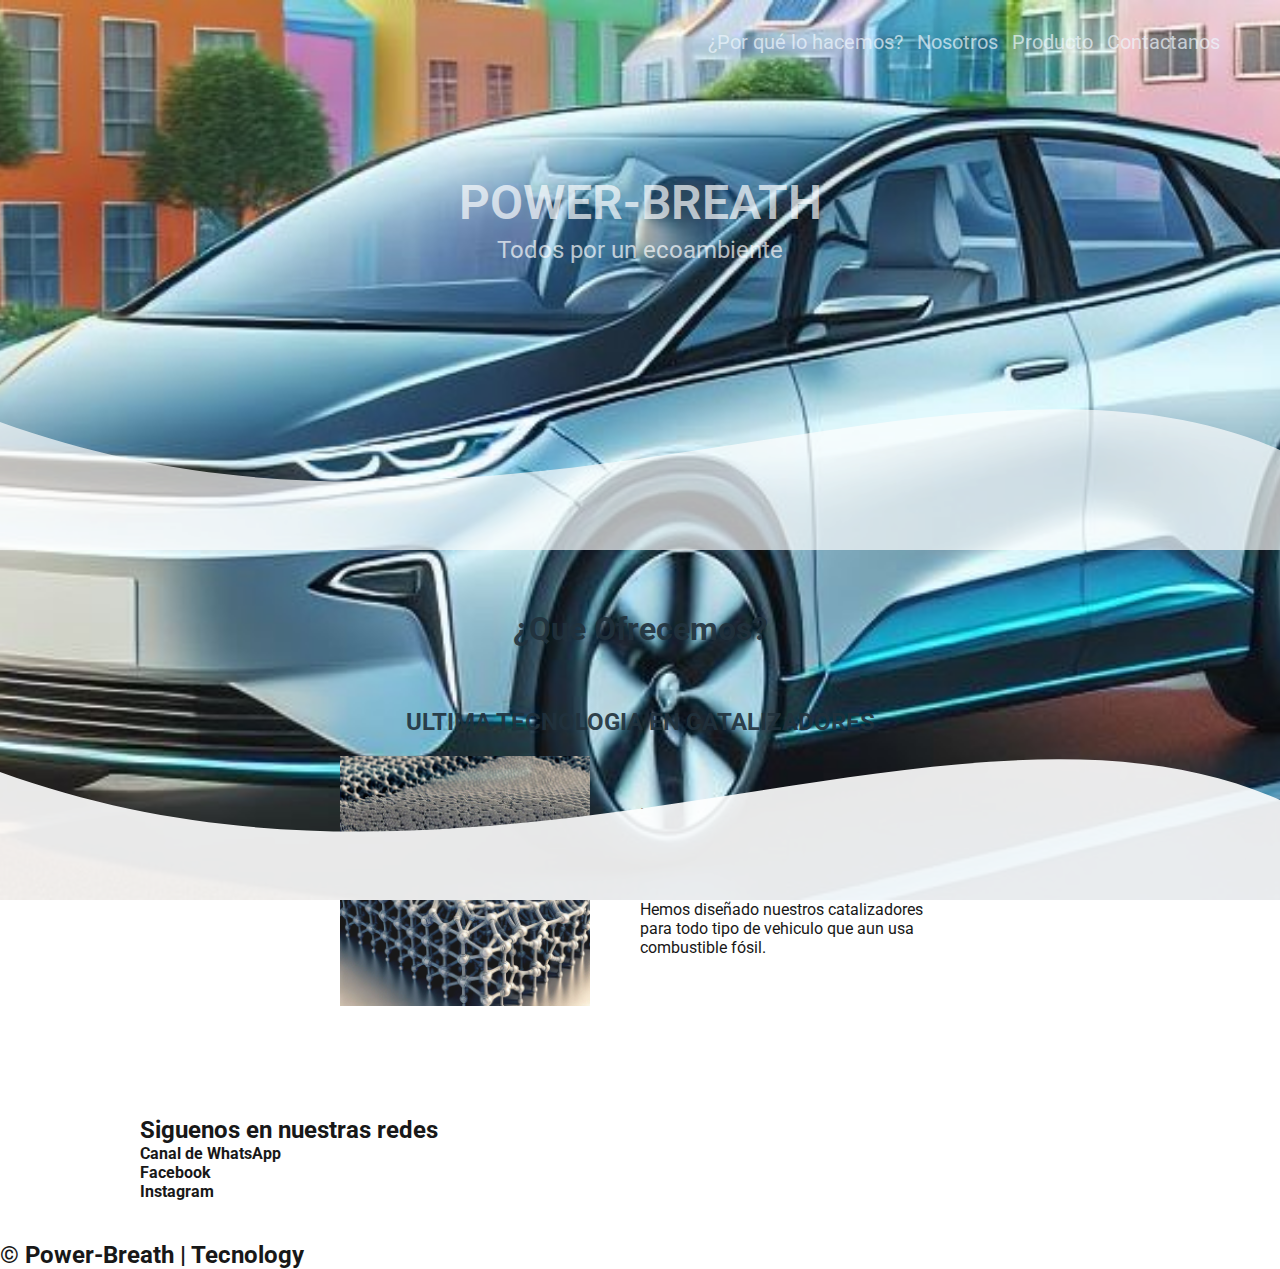
==== Repositorio/HTML/index.html @ b1cfedb1 "Cambios en el archivo index.html y styles_index.css" ====
<!DOCTYPE html>
<html lang="es">

<head>
    <meta charset="UTF-8">
    <meta name="viewport" content="width=device-width, initial-scale=1.0">
    <!--Se agregan dos link, el primero es los estilos en CSS y el segundo es para usar botonos desde boostrap-->
    <link rel="stylesheet" href="/Repositorio/CSS/styles_index.css">
    <title>Principal</title>
</head>

<body>
    <header>
        <!--Estos son los enlaces para navegar entre las paginas-->
        <nav>
            <a href="/Repositorio/HTML/information.html">¿Por qué lo hacemos?</a>
            <a href="/Repositorio/HTML/us.html">Nosotros</a>
            <a href="/Repositorio/HTML/produc.html">Producto</a>
            <a href="/Repositorio/HTML/contac.html">Contactanos</a>
        </nav>
        <!--Encabezado de la pagina-->
        <section class="txt-head">
            <h1>POWER-BREATH</h1>
            <H2>Todos por un ecoambiente</H2>
            <div class="wave" style="height: 150px; overflow: hidden;"><svg viewBox="0 0 500 150" preserveAspectRatio="none"
                    style="height: 100%; width: 100%;">
                    <path d="M-13.82,8.41 C183.13,214.64 370.48,-96.19 500.00,49.98 L500.00,150.00 L0.00,150.00 Z"
                        style="stroke: none; fill: #ffffff;"></path>
                </svg></div>
        </section>
    </header>
    <main>
        <section class="contenedor-producto">
            
            <div class="contenedor-producto1">
                <h2 class="titulo">¿Que Ofrecemos?</h2>
                <h3 class="subtitulo">ULTIMA TECNOLOGIA EN CATALIZADORES</h3>
                <div class="contenedor-info">
                    <p class="infoproducto">
                        Nuestros catalizadores purifican los gases de los vehiculos a un 100% a diferencia de los
                        catalizadores convencionales reduciendo la contaminacion ambiental en gran manera. <br> Hemos
                        diseñado nuestros catalizadores para todo tipo de vehiculo que aun usa combustible fósil.
                    </p>
                    <img src="/Repositorio/Imagenes/Designer2.jpeg" alt="Diseño_Catalizador" class="ilustracion1">
                </div>
            </div>
            
        </section>
    </main>
    <footer>
        <div class="contenedor-footer">
            <h2 class="social">Siguenos en nuestras redes</h2>
            <div class="contenedor-whatsapp">
                <h4 class="Cwhatsapp">Canal de WhatsApp</h4>
                <!--icono desde boostrap-->
                <a href="https://wa.me/50212345678" class="iwhatsapp" <img src="" alt=""></a>
                <h4 class="Facenook">Facebook</h4>
                <!--icono desde boostrap-->
                <a href="#" class="iFacebook" <img src="" alt=""></a>
                <h4 class="Instagram">Instagram</h4>
                <!--icono desde boostrap-->
                <a href="#" class="iinstagram" <img src="" alt=""></a>
            </div>
        </div>
        <h2 class="titulofinal">&copy; Power-Breath | Tecnology </h2>
        <div class="wave" style="height: 150px; overflow: hidden;"><svg viewBox="0 0 500 150" preserveAspectRatio="none"
            style="height: 100%; width: 100%;">
            <path d="M-13.82,8.41 C183.13,214.64 370.48,-96.19 500.00,49.98 L500.00,150.00 L0.00,150.00 Z"
                style="stroke: none; fill: #ffffff;"></path>
        </svg></div>
    </footer>
</body>

</html>
---- Repositorio/CSS/styles_index.css ----
@import url('https://fonts.googleapis.com/css2?family=Oswald:wght@200..700&family=Roboto+Condensed:ital,wght@0,100..900;1,100..900&family=Roboto:ital,wght@0,100..900;1,100..900&display=swap');
*{
    margin: 0;
    padding: 0;
    box-sizing: border-box;
    font-family: 'Roboto', sans-serif;
}
body{
    background: #0575E6;  
    /* fallback for old browsers */
    background: -webkit-linear-gradient(to top, hsla(227, 97%, 24%, 0.705), hsla(210, 96%, 46%, 0.384)); /*url(../Imagenes/Designer1.jpeg);*/   
    /* Chrome 10-25, Safari 5.1-6 */
    background: linear-gradient(to top, hsla(227, 97%, 24%, 0.705), hsla(210, 96%, 46%, 0.384)); /*url(../Imagenes/Designer1.jpeg);*/
    /* W3C, IE 10+/ Edge, Firefox 16+, Chrome 26+, Opera 12+, Safari 7+ */
    background-image: url(../Imagenes/Designer1.jpeg);
    background-size: cover;
    background-position: center;
    background-attachment: fixed;
    opacity: 0.9;
    font-family: 'Roboto', sans-serif;
}
/*Header*/
header{
    width: 100%;
    height: 550px;
    /*background: #0575E6;  
    /* fallback for old browsers */
    /*background: -webkit-linear-gradient(to top, hsla(227, 97%, 24%, 0.705), hsla(210, 96%, 46%, 0.384)); /*url(../Imagenes/Designer1.jpeg);*/   
    /* Chrome 10-25, Safari 5.1-6 */
    /*background: linear-gradient(to top, hsla(227, 97%, 24%, 0.705), hsla(210, 96%, 46%, 0.384)); /*url(../Imagenes/Designer1.jpeg);*/
    /* W3C, IE 10+/ Edge, Firefox 16+, Chrome 26+, Opera 12+, Safari 7+ */
    position: relative;
    background-repeat: no-repeat;
    background-attachment: fixed;
    background-size: cover;
    opacity: 0.75;
}
.wave{
    position: absolute;
    bottom: 0;
    width: 100%;
}
.txt-head{
    display: flex;
    flex-direction: column;
    height: 330px;
    width: 100%;
    align-items: center;
    justify-content: center;
}
.txt-head h1{
    color: #fff;
    font-size: 3rem;
    font-weight: 600;
    text-align: center;
    margin-bottom: 5px;
}
.txt-head h2{
    color: #fff;
    font-size: 1.5rem;
    font-weight: 400;
    text-align: center;
}
nav{
    text-align: right;
    padding: 30px 50px 0 0;
}
nav > a{
    color: aliceblue;
    font-weight: 400;
    text-decoration: none;
    font-size: 20px;
    margin-right: 10px;
}
nav > a:hover{
    color: #ffd900d8;
}

body{
    font-family: 'Oswald', sans-serif;
}
.contenedor-producto1, .contenedor-footer{
    padding: 40px 0;
    width: 90%;
    max-width: 1000px;
    margin: auto;
    overflow: hidden;
}
.titulo{
    padding: 0 0 60px 0;
    color: #21313C;
    font-size: 2rem;
    font-weight: 700;
    text-align: center;
}
.subtitulo{
    padding: 0 0 20px 0;
    color: #21313C;
    font-size: 1.5rem;
    font-weight: 700;
    text-align: center;
}
.contenedor-producto{
    padding: 20px;
    display: flex;
    justify-content: space-evenly;
}
.ilustracion1{
    width: 100%;
    max-width: 250px;
    height: auto;
}
.contenedor-info{
    padding: 0 0 0 200px;
    width: 800px;
    display: flex;
    flex-direction: column;
    justify-content: center;
    flex-direction: row-reverse;
    align-items: center;
    margin-bottom: 10px;
    justify-content: space-between
}
.infoproducto{
    display: flex;
    width: 100%;
    max-width: 300px;
    height: auto;
}
/* Media queries para pantallas más pequeñas */
@media (max-width: 480px) {
    header {
        height: 300px;
        background-size: cover;
        background-position: center;
    }
    nav {
        text-align: center;
        padding: 20px 0;
    }

    nav > a {
        display: block;
        margin: 10px 0;
        font-size: 18px;
    }

    .txt-head {
        height: auto;
        padding: 20px;
    }

    .txt-head h1 {
        font-size: 2.5rem;
    }

    .txt-head h2 {
        font-size: 1.25rem;
    }
}
@media (max-width: 480px) {
    .contenedor-producto1 {
        width: 100%;
    }

    .contenedor-info {
        padding: 0;
        width: 100%;
        flex-direction: column;
    }

    .ilustracion1 {
        max-width: 100%;
        margin-bottom: 20px;
    }

    .infoproducto {
        max-width: 100%;
    }
}
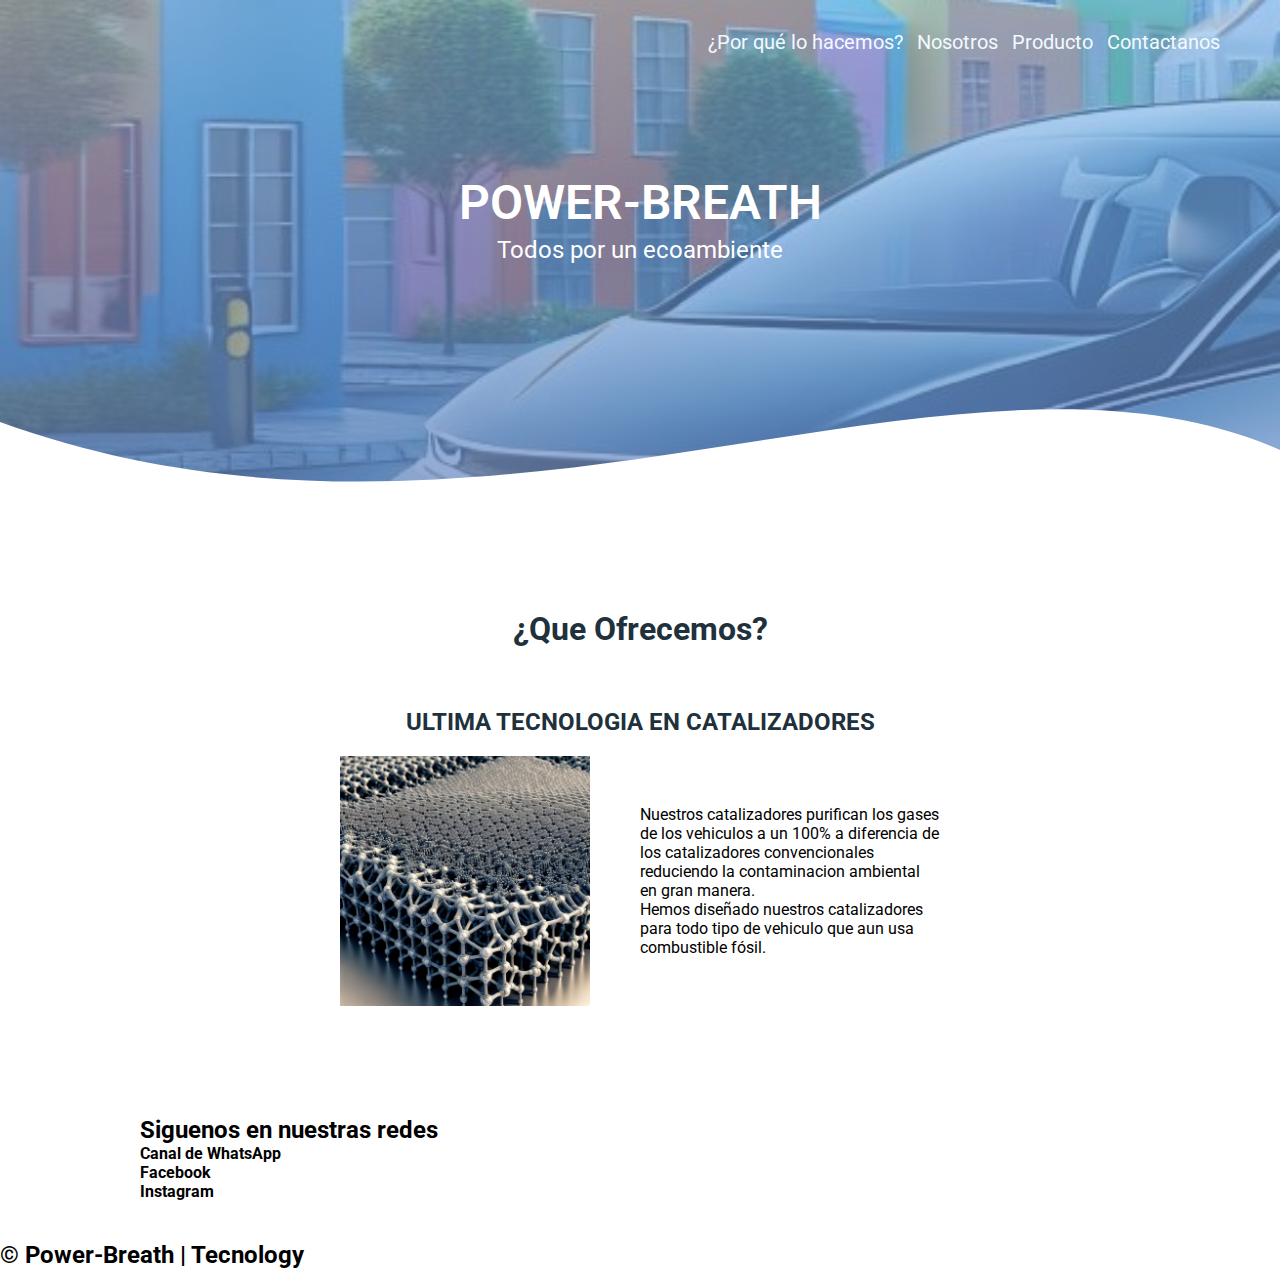
==== commit 75bb568a: "Elimina el fondo del cuerpo y ajusta el fondo del encabezado en styles_index.css; elimina la sección" ====
--- a/Repositorio/HTML/index.html
+++ b/Repositorio/HTML/index.html
@@ -63,11 +63,6 @@
             </div>
         </div>
         <h2 class="titulofinal">&copy; Power-Breath | Tecnology </h2>
-        <div class="wave" style="height: 150px; overflow: hidden;"><svg viewBox="0 0 500 150" preserveAspectRatio="none"
-            style="height: 100%; width: 100%;">
-            <path d="M-13.82,8.41 C183.13,214.64 370.48,-96.19 500.00,49.98 L500.00,150.00 L0.00,150.00 Z"
-                style="stroke: none; fill: #ffffff;"></path>
-        </svg></div>
     </footer>
 </body>
 
--- a/Repositorio/CSS/styles_index.css
+++ b/Repositorio/CSS/styles_index.css
@@ -5,29 +5,15 @@
     box-sizing: border-box;
     font-family: 'Roboto', sans-serif;
 }
-body{
-    background: #0575E6;  
-    /* fallback for old browsers */
-    background: -webkit-linear-gradient(to top, hsla(227, 97%, 24%, 0.705), hsla(210, 96%, 46%, 0.384)); /*url(../Imagenes/Designer1.jpeg);*/   
-    /* Chrome 10-25, Safari 5.1-6 */
-    background: linear-gradient(to top, hsla(227, 97%, 24%, 0.705), hsla(210, 96%, 46%, 0.384)); /*url(../Imagenes/Designer1.jpeg);*/
-    /* W3C, IE 10+/ Edge, Firefox 16+, Chrome 26+, Opera 12+, Safari 7+ */
-    background-image: url(../Imagenes/Designer1.jpeg);
-    background-size: cover;
-    background-position: center;
-    background-attachment: fixed;
-    opacity: 0.9;
-    font-family: 'Roboto', sans-serif;
-}
 /*Header*/
 header{
     width: 100%;
     height: 550px;
-    /*background: #0575E6;  
+    background: #0575E6;  
     /* fallback for old browsers */
-    /*background: -webkit-linear-gradient(to top, hsla(227, 97%, 24%, 0.705), hsla(210, 96%, 46%, 0.384)); /*url(../Imagenes/Designer1.jpeg);*/   
+    background: -webkit-linear-gradient(to top, hsla(227, 97%, 24%, 0.705), hsla(210, 96%, 46%, 0.384)), url(../Imagenes/Designer1.jpeg);   
     /* Chrome 10-25, Safari 5.1-6 */
-    /*background: linear-gradient(to top, hsla(227, 97%, 24%, 0.705), hsla(210, 96%, 46%, 0.384)); /*url(../Imagenes/Designer1.jpeg);*/
+    background: linear-gradient(to top, hsla(227, 97%, 24%, 0.705), hsla(210, 96%, 46%, 0.384)), url(../Imagenes/Designer1.jpeg); 
     /* W3C, IE 10+/ Edge, Firefox 16+, Chrome 26+, Opera 12+, Safari 7+ */
     position: relative;
     background-repeat: no-repeat;
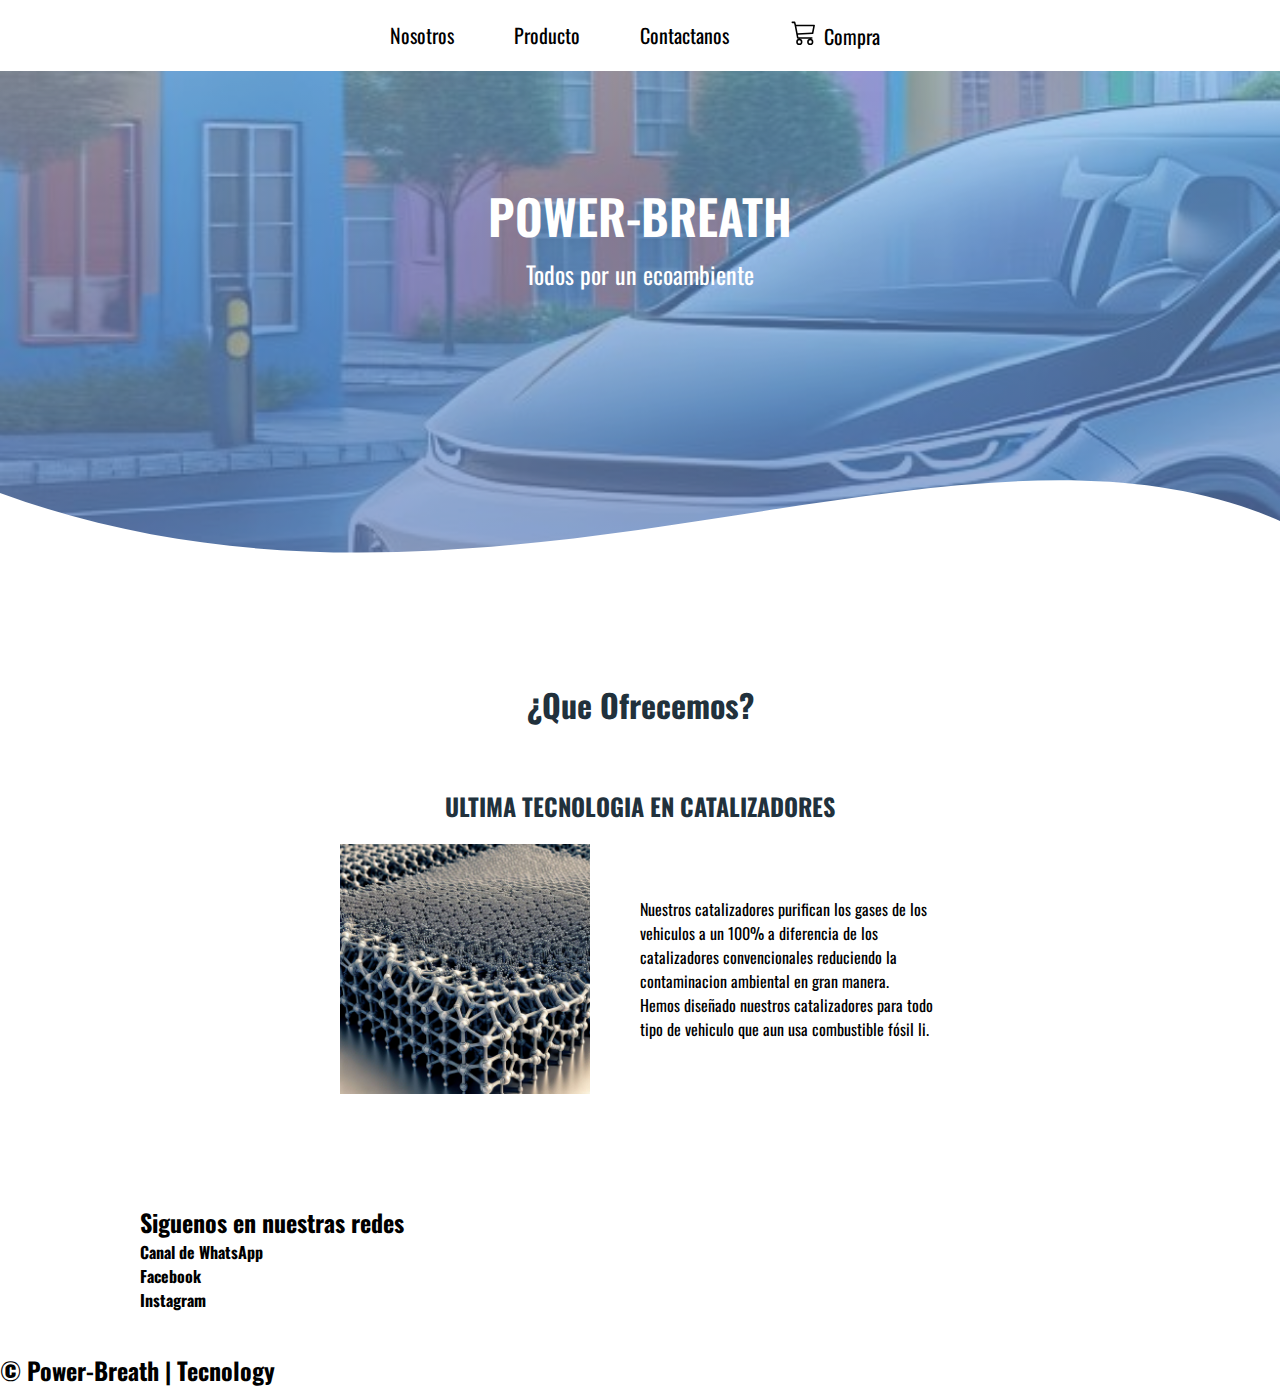
==== commit fc1c519c: "Co-authored-by: Albeirolerma <Albeirolerma@users.noreply.github.com>" ====
--- a/Repositorio/HTML/index.html
+++ b/Repositorio/HTML/index.html
@@ -10,14 +10,27 @@
 </head>
 
 <body>
+    <!--Estos son los enlaces para navegar entre las paginas-->
+    <nav>
+        <a href="/Repositorio/HTML/us.html">
+            <button type="button" class="btn-success">Nosotros</button>
+        </a>
+        <a href="/Repositorio/HTML/produc.html">
+            <button type="button" class="btn-success">Producto</button>
+        </a>
+        <a href="/Repositorio/HTML/contac.html">
+            <button type="button" class="btn-success">Contactanos</button>
+        </a>
+        <a href="/Repositorio/HTML/information.html">
+             <button type="button" class="btn-success">
+                <svg xmlns="http://www.w3.org/2000/svg" width="30" height="25" fill="currentColor" class="bi bi-cart3" viewBox="0 0 16 16">
+                    <path d="M0 1.5A.5.5 0 0 1 .5 1H2a.5.5 0 0 1 .485.379L2.89 3H14.5a.5.5 0 0 1 .49.598l-1 5a.5.5 0 0 1-.465.401l-9.397.472L4.415 11H13a.5.5 0 0 1 0 1H4a.5.5 0 0 1-.491-.408L2.01 3.607 1.61 2H.5a.5.5 0 0 1-.5-.5M3.102 4l.84 4.479 9.144-.459L13.89 4zM5 12a2 2 0 1 0 0 4 2 2 0 0 0 0-4m7 0a2 2 0 1 0 0 4 2 2 0 0 0 0-4m-7 1a1 1 0 1 1 0 2 1 1 0 0 1 0-2m7 0a1 1 0 1 1 0 2 1 1 0 0 1 0-2"></path>
+                </svg>
+            Compra
+                </button>
+        </a>
+    </nav>
     <header>
-        <!--Estos son los enlaces para navegar entre las paginas-->
-        <nav>
-            <a href="/Repositorio/HTML/information.html">¿Por qué lo hacemos?</a>
-            <a href="/Repositorio/HTML/us.html">Nosotros</a>
-            <a href="/Repositorio/HTML/produc.html">Producto</a>
-            <a href="/Repositorio/HTML/contac.html">Contactanos</a>
-        </nav>
         <!--Encabezado de la pagina-->
         <section class="txt-head">
             <h1>POWER-BREATH</h1>
@@ -31,7 +44,6 @@
     </header>
     <main>
         <section class="contenedor-producto">
-            
             <div class="contenedor-producto1">
                 <h2 class="titulo">¿Que Ofrecemos?</h2>
                 <h3 class="subtitulo">ULTIMA TECNOLOGIA EN CATALIZADORES</h3>
@@ -39,7 +51,7 @@
                     <p class="infoproducto">
                         Nuestros catalizadores purifican los gases de los vehiculos a un 100% a diferencia de los
                         catalizadores convencionales reduciendo la contaminacion ambiental en gran manera. <br> Hemos
-                        diseñado nuestros catalizadores para todo tipo de vehiculo que aun usa combustible fósil.
+                        diseñado nuestros catalizadores para todo tipo de vehiculo que aun usa combustible fósil li.
                     </p>
                     <img src="/Repositorio/Imagenes/Designer2.jpeg" alt="Diseño_Catalizador" class="ilustracion1">
                 </div>
--- a/Repositorio/CSS/styles_index.css
+++ b/Repositorio/CSS/styles_index.css
@@ -3,13 +3,40 @@
     margin: 0;
     padding: 0;
     box-sizing: border-box;
-    font-family: 'Roboto', sans-serif;
+    font-family: 'Oswald', sans-serif;
+}
+/*Nav*/
+nav{
+    background-color: #ffffff;
+    display: flex;
+    justify-content: center;
+    text-align: right;
+    padding: 15px 20px;
+}
+nav > a{
+    color: aliceblue;
+    font-weight: 400;
+    text-decoration: none;
+    font-size: 20px;
+    margin-right: 10px;
+}
+.btn-success{
+    background-color: transparent;
+    border: none;
+    padding: 5px 25px;
+    font-size: 20px;
+    border-radius: 20px;
+    cursor: pointer;
+}
+.btn-success:hover{
+    background-color: #0575e6;
+    color: #ffffff;
 }
 /*Header*/
 header{
     width: 100%;
     height: 550px;
-    background: #0575E6;  
+    background: #0575e6;  
     /* fallback for old browsers */
     background: -webkit-linear-gradient(to top, hsla(227, 97%, 24%, 0.705), hsla(210, 96%, 46%, 0.384)), url(../Imagenes/Designer1.jpeg);   
     /* Chrome 10-25, Safari 5.1-6 */
@@ -47,24 +74,8 @@
     font-weight: 400;
     text-align: center;
 }
-nav{
-    text-align: right;
-    padding: 30px 50px 0 0;
-}
-nav > a{
-    color: aliceblue;
-    font-weight: 400;
-    text-decoration: none;
-    font-size: 20px;
-    margin-right: 10px;
-}
-nav > a:hover{
-    color: #ffd900d8;
-}
-
-body{
-    font-family: 'Oswald', sans-serif;
-}
+/*Main*/
+
 .contenedor-producto1, .contenedor-footer{
     padding: 40px 0;
     width: 90%;
@@ -114,37 +125,69 @@
     height: auto;
 }
 /* Media queries para pantallas más pequeñas */
+@media (max-width: 768px) {
+    header {
+        height: 400px;
+        background-size: cover;
+        background-position: center;
+    }
+
+    nav {
+        text-align: center;
+        padding: 20px 0;
+    }
+
+    nav > a {
+        display: block;
+        margin: 10px 0;
+        font-size: 18px;
+    }
+
+    .txt-head {
+        height: auto;
+        padding: 20px;
+    }
+
+    .txt-head h1 {
+        font-size: 2.5rem;
+    }
+
+    .txt-head h2 {
+        font-size: 1.25rem;
+    }
+}
+
 @media (max-width: 480px) {
     header {
         height: 300px;
         background-size: cover;
         background-position: center;
     }
+
     nav {
         text-align: center;
-        padding: 20px 0;
+        padding: 10px 0;
     }
 
     nav > a {
         display: block;
-        margin: 10px 0;
-        font-size: 18px;
+        margin: 5px 0;
+        font-size: 16px;
     }
 
     .txt-head {
         height: auto;
-        padding: 20px;
+        padding: 10px;
     }
 
     .txt-head h1 {
-        font-size: 2.5rem;
+        font-size: 2rem;
     }
 
     .txt-head h2 {
-        font-size: 1.25rem;
-    }
-}
-@media (max-width: 480px) {
+        font-size: 1rem;
+    }
+
     .contenedor-producto1 {
         width: 100%;
     }
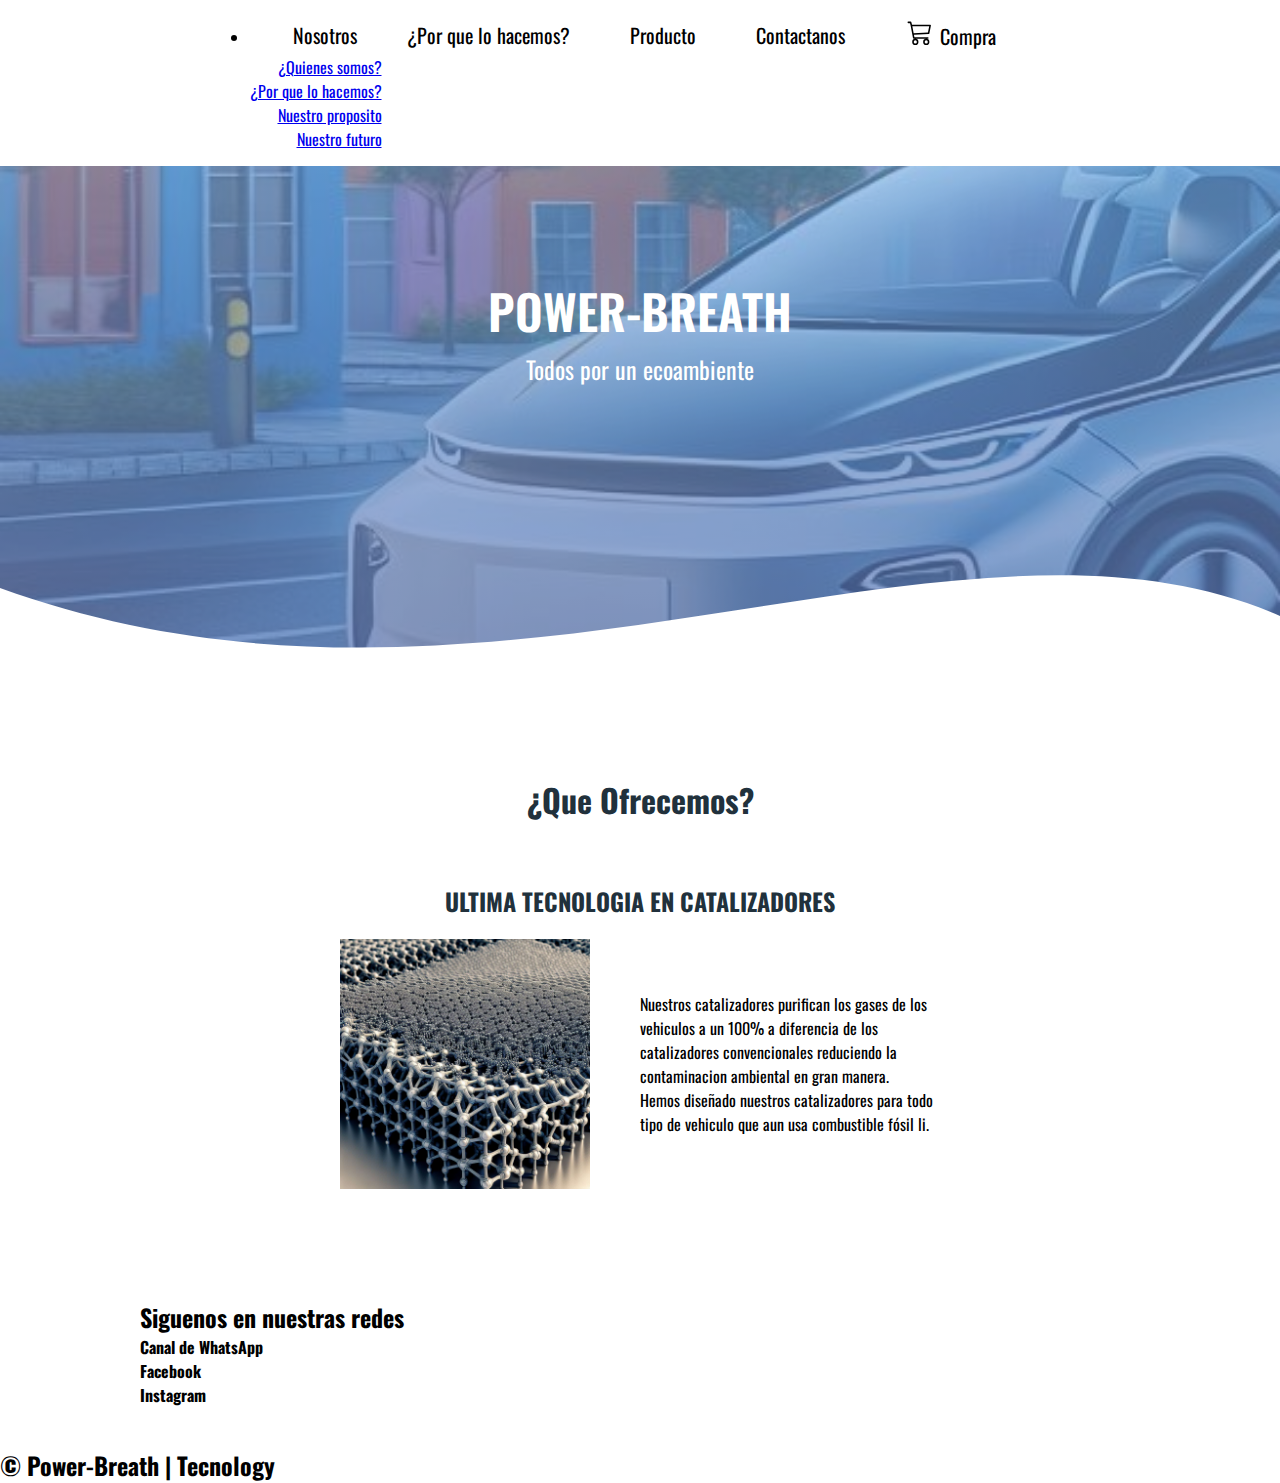
==== commit a61d6b8a: "Co-authored-by: Albeirolerma <Albeirolerma@users.noreply.github.com>" ====
--- a/Repositorio/HTML/index.html
+++ b/Repositorio/HTML/index.html
@@ -4,16 +4,34 @@
 <head>
     <meta charset="UTF-8">
     <meta name="viewport" content="width=device-width, initial-scale=1.0">
-    <!--Se agregan dos link, el primero es los estilos en CSS y el segundo es para usar botonos desde boostrap-->
+    <!--Se agregan dos link, el primero es los estilos en CSS y el segundo es para usar botones desde boostrap-->
     <link rel="stylesheet" href="/Repositorio/CSS/styles_index.css">
     <title>Principal</title>
 </head>
 
 <body>
-    <!--Estos son los enlaces para navegar entre las paginas-->
+    <!--Esta es la barra de navegacion entre paginas-->
     <nav>
-        <a href="/Repositorio/HTML/us.html">
+        <!--Se crea una lista para hacer desplegable dentro del boton Nosotros-->
+        <li class="lista">
             <button type="button" class="btn-success">Nosotros</button>
+            <!--Cada ul al dar clic lo lleva a navegar dentro de la misma pagina index, configurada en el <a>-->
+            <ul>
+                <a href="#">¿Quienes somos?</a>
+            </ul>
+            <ul>
+                <a href="#">¿Por que lo hacemos?</a>
+            </ul>
+            <ul>
+                <a href="#">Nuestro proposito</a>
+            </ul>
+            <ul>
+                <a href="#">Nuestro futuro</a>
+            </ul>
+        </li>
+        <!--Cada boton permite navegar entre paginas-->    
+        <a href="/Repositorio/HTML/information.html">
+            <button type="button" class="btn-success">¿Por que lo hacemos?</button>
         </a>
         <a href="/Repositorio/HTML/produc.html">
             <button type="button" class="btn-success">Producto</button>
@@ -21,8 +39,9 @@
         <a href="/Repositorio/HTML/contac.html">
             <button type="button" class="btn-success">Contactanos</button>
         </a>
-        <a href="/Repositorio/HTML/information.html">
+        <a href="/Repositorio/HTML/shopping.html">
              <button type="button" class="btn-success">
+                <!--enlace boostrap para cargar la imagen del carrito de compras-->
                 <svg xmlns="http://www.w3.org/2000/svg" width="30" height="25" fill="currentColor" class="bi bi-cart3" viewBox="0 0 16 16">
                     <path d="M0 1.5A.5.5 0 0 1 .5 1H2a.5.5 0 0 1 .485.379L2.89 3H14.5a.5.5 0 0 1 .49.598l-1 5a.5.5 0 0 1-.465.401l-9.397.472L4.415 11H13a.5.5 0 0 1 0 1H4a.5.5 0 0 1-.491-.408L2.01 3.607 1.61 2H.5a.5.5 0 0 1-.5-.5M3.102 4l.84 4.479 9.144-.459L13.89 4zM5 12a2 2 0 1 0 0 4 2 2 0 0 0 0-4m7 0a2 2 0 1 0 0 4 2 2 0 0 0 0-4m-7 1a1 1 0 1 1 0 2 1 1 0 0 1 0-2m7 0a1 1 0 1 1 0 2 1 1 0 0 1 0-2"></path>
                 </svg>
@@ -33,8 +52,11 @@
     <header>
         <!--Encabezado de la pagina-->
         <section class="txt-head">
+            <!--Nombre de la empresa-->
             <h1>POWER-BREATH</h1>
+            <!--Eslogan-->
             <H2>Todos por un ecoambiente</H2>
+            <!--Diseño de ola entre la imagen y el cuerpo de la pagina-->
             <div class="wave" style="height: 150px; overflow: hidden;"><svg viewBox="0 0 500 150" preserveAspectRatio="none"
                     style="height: 100%; width: 100%;">
                     <path d="M-13.82,8.41 C183.13,214.64 370.48,-96.19 500.00,49.98 L500.00,150.00 L0.00,150.00 Z"
@@ -42,7 +64,7 @@
                 </svg></div>
         </section>
     </header>
-    <main>
+    <main> 
         <section class="contenedor-producto">
             <div class="contenedor-producto1">
                 <h2 class="titulo">¿Que Ofrecemos?</h2>
@@ -56,7 +78,6 @@
                     <img src="/Repositorio/Imagenes/Designer2.jpeg" alt="Diseño_Catalizador" class="ilustracion1">
                 </div>
             </div>
-            
         </section>
     </main>
     <footer>
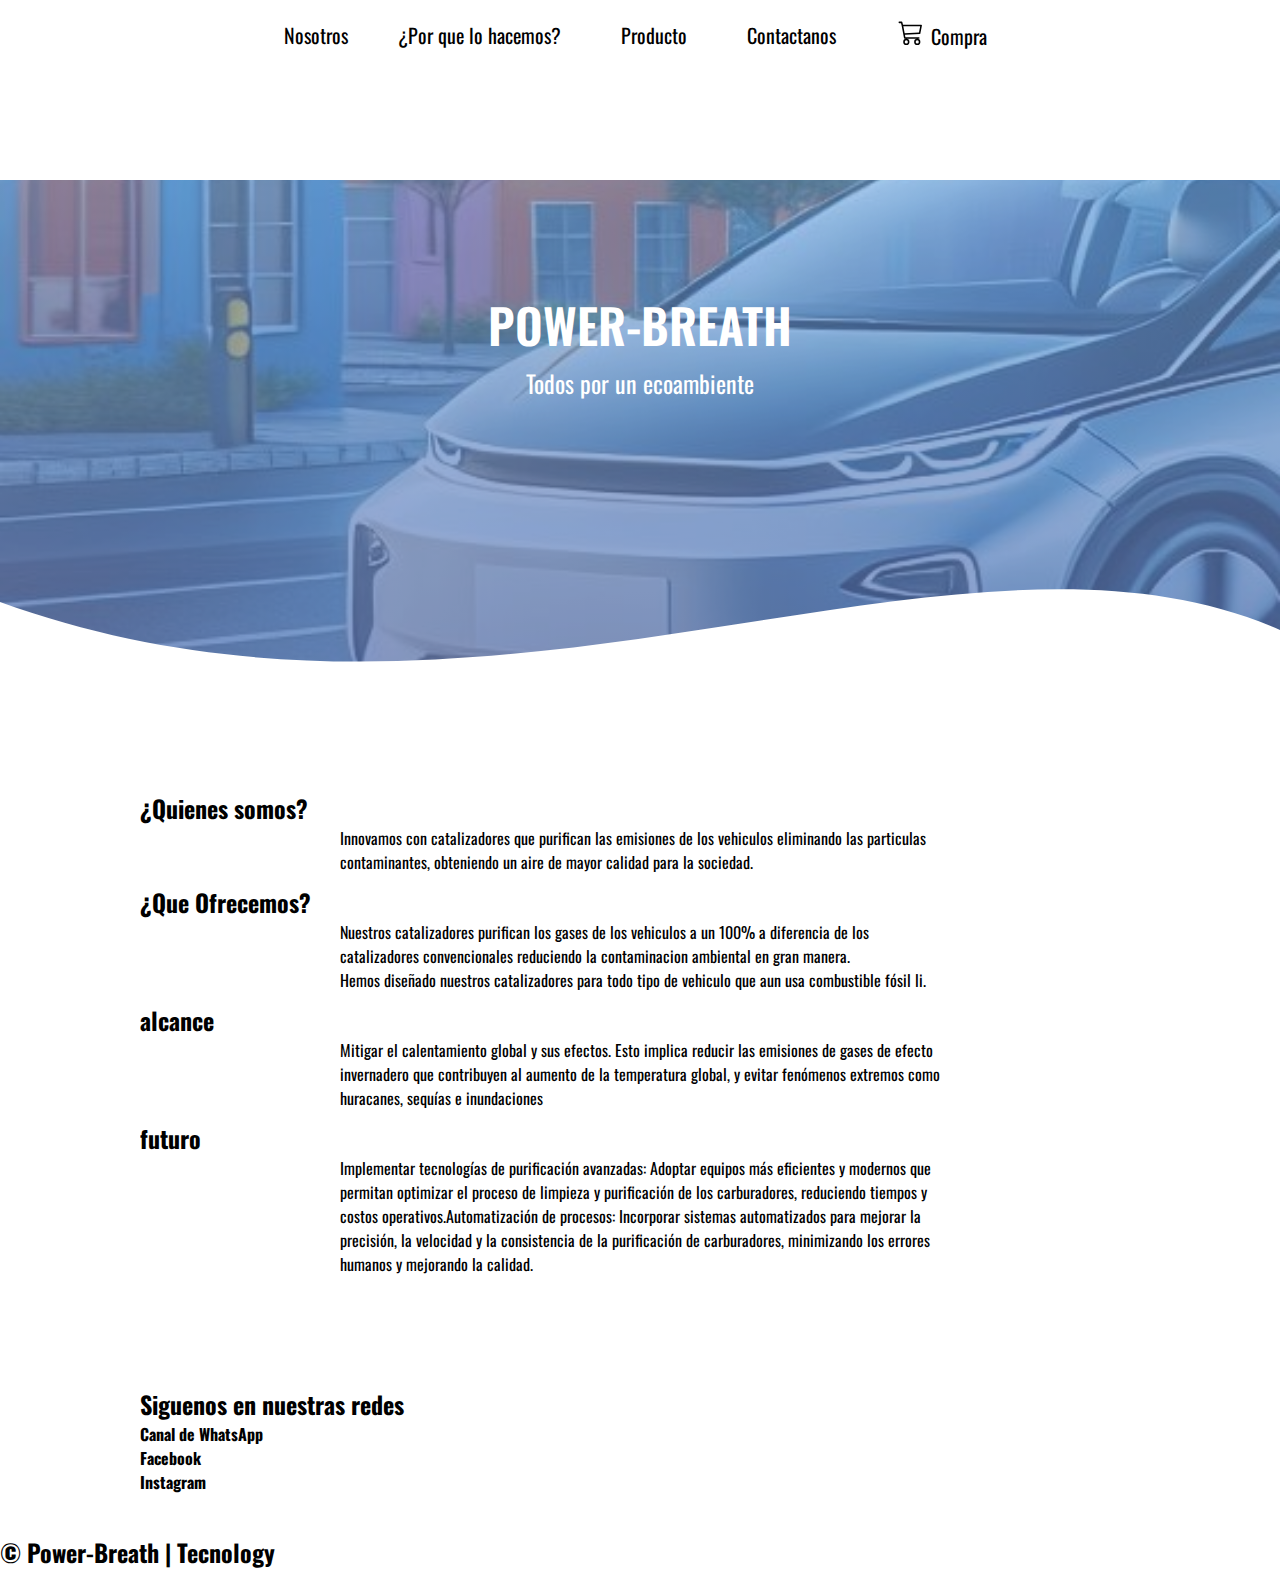
==== commit 0ed22e86: "Co-authored-by: Albeirolerma <Albeirolerma@users.noreply.github.com> Co-authored-by: andresmox <andr" ====
--- a/Repositorio/HTML/index.html
+++ b/Repositorio/HTML/index.html
@@ -17,19 +17,19 @@
             <button type="button" class="btn-success">Nosotros</button>
             <!--Cada ul al dar clic lo lleva a navegar dentro de la misma pagina index, configurada en el <a>-->
             <ul>
-                <a href="#">¿Quienes somos?</a>
+                <a href="#titulo1">¿Quienes somos?</a>
             </ul>
             <ul>
-                <a href="#">¿Por que lo hacemos?</a>
+                <a href="#titulo2">¿Que ofrecemos?</a>
             </ul>
             <ul>
-                <a href="#">Nuestro proposito</a>
+                <a href="#titulo3">Alcance</a>
             </ul>
             <ul>
-                <a href="#">Nuestro futuro</a>
+                <a href="#titulo4">Futuro</a>
             </ul>
         </li>
-        <!--Cada boton permite navegar entre paginas-->    
+        <!--Cada boton permite navegar entre paginas-->
         <a href="/Repositorio/HTML/information.html">
             <button type="button" class="btn-success">¿Por que lo hacemos?</button>
         </a>
@@ -40,13 +40,16 @@
             <button type="button" class="btn-success">Contactanos</button>
         </a>
         <a href="/Repositorio/HTML/shopping.html">
-             <button type="button" class="btn-success">
+            <button type="button" class="btn-success">
                 <!--enlace boostrap para cargar la imagen del carrito de compras-->
-                <svg xmlns="http://www.w3.org/2000/svg" width="30" height="25" fill="currentColor" class="bi bi-cart3" viewBox="0 0 16 16">
-                    <path d="M0 1.5A.5.5 0 0 1 .5 1H2a.5.5 0 0 1 .485.379L2.89 3H14.5a.5.5 0 0 1 .49.598l-1 5a.5.5 0 0 1-.465.401l-9.397.472L4.415 11H13a.5.5 0 0 1 0 1H4a.5.5 0 0 1-.491-.408L2.01 3.607 1.61 2H.5a.5.5 0 0 1-.5-.5M3.102 4l.84 4.479 9.144-.459L13.89 4zM5 12a2 2 0 1 0 0 4 2 2 0 0 0 0-4m7 0a2 2 0 1 0 0 4 2 2 0 0 0 0-4m-7 1a1 1 0 1 1 0 2 1 1 0 0 1 0-2m7 0a1 1 0 1 1 0 2 1 1 0 0 1 0-2"></path>
+                <svg xmlns="http://www.w3.org/2000/svg" width="30" height="25" fill="currentColor" class="bi bi-cart3"
+                    viewBox="0 0 16 16">
+                    <path
+                        d="M0 1.5A.5.5 0 0 1 .5 1H2a.5.5 0 0 1 .485.379L2.89 3H14.5a.5.5 0 0 1 .49.598l-1 5a.5.5 0 0 1-.465.401l-9.397.472L4.415 11H13a.5.5 0 0 1 0 1H4a.5.5 0 0 1-.491-.408L2.01 3.607 1.61 2H.5a.5.5 0 0 1-.5-.5M3.102 4l.84 4.479 9.144-.459L13.89 4zM5 12a2 2 0 1 0 0 4 2 2 0 0 0 0-4m7 0a2 2 0 1 0 0 4 2 2 0 0 0 0-4m-7 1a1 1 0 1 1 0 2 1 1 0 0 1 0-2m7 0a1 1 0 1 1 0 2 1 1 0 0 1 0-2">
+                    </path>
                 </svg>
-            Compra
-                </button>
+                Compra
+            </button>
         </a>
     </nav>
     <header>
@@ -57,25 +60,47 @@
             <!--Eslogan-->
             <H2>Todos por un ecoambiente</H2>
             <!--Diseño de ola entre la imagen y el cuerpo de la pagina-->
-            <div class="wave" style="height: 150px; overflow: hidden;"><svg viewBox="0 0 500 150" preserveAspectRatio="none"
-                    style="height: 100%; width: 100%;">
+            <div class="wave" style="height: 150px; overflow: hidden;"><svg viewBox="0 0 500 150"
+                    preserveAspectRatio="none" style="height: 100%; width: 100%;">
                     <path d="M-13.82,8.41 C183.13,214.64 370.48,-96.19 500.00,49.98 L500.00,150.00 L0.00,150.00 Z"
                         style="stroke: none; fill: #ffffff;"></path>
                 </svg></div>
         </section>
     </header>
-    <main> 
+    <main>
         <section class="contenedor-producto">
             <div class="contenedor-producto1">
-                <h2 class="titulo">¿Que Ofrecemos?</h2>
-                <h3 class="subtitulo">ULTIMA TECNOLOGIA EN CATALIZADORES</h3>
+                <h2 id="titulo1">¿Quienes somos?</h2>
                 <div class="contenedor-info">
-                    <p class="infoproducto">
+                    <p>
+                        Innovamos con catalizadores que purifican las emisiones de los vehiculos
+                        eliminando las particulas contaminantes, obteniendo un aire de mayor calidad para la sociedad.
+                    </p>
+                </div>
+                <h2 id="titulo2">¿Que Ofrecemos?</h2>
+                <div class="contenedor-info">
+                    <p">
                         Nuestros catalizadores purifican los gases de los vehiculos a un 100% a diferencia de los
                         catalizadores convencionales reduciendo la contaminacion ambiental en gran manera. <br> Hemos
                         diseñado nuestros catalizadores para todo tipo de vehiculo que aun usa combustible fósil li.
                     </p>
-                    <img src="/Repositorio/Imagenes/Designer2.jpeg" alt="Diseño_Catalizador" class="ilustracion1">
+                    <!-- <img src="/Repositorio/Imagenes/Designer2.jpeg" alt="Diseño_Catalizador" class="ilustracion1"> -->
+                </div>
+                <h2 id="titulo3">alcance</h2>
+                <div class="contenedor-info">
+                    <p>
+                        Mitigar el calentamiento global y sus efectos.
+                        Esto implica reducir las emisiones de gases de efecto invernadero que contribuyen al aumento de la temperatura global, y evitar fenómenos extremos como huracanes, sequías e inundaciones
+                    </p>
+                </div>
+                <h2 id="titulo4">futuro</h2>
+                <div class="contenedor-info">
+                    <p>
+                        Implementar tecnologías de purificación avanzadas: Adoptar equipos más eficientes y modernos
+                         que permitan optimizar el proceso de limpieza y purificación de los carburadores, reduciendo 
+                         tiempos y costos operativos.Automatización de procesos: Incorporar sistemas automatizados para mejorar la precisión,
+                        la velocidad y la consistencia de la purificación de carburadores, minimizando los errores humanos y mejorando la calidad.
+                    </p>
                 </div>
             </div>
         </section>
--- a/Repositorio/CSS/styles_index.css
+++ b/Repositorio/CSS/styles_index.css
@@ -10,7 +10,7 @@
     background-color: #ffffff;
     display: flex;
     justify-content: center;
-    text-align: right;
+    text-align: center;
     padding: 15px 20px;
 }
 nav > a{
@@ -31,6 +31,40 @@
 .btn-success:hover{
     background-color: #0575e6;
     color: #ffffff;
+}
+li, ul, ol{
+    list-style: none;
+    text-decoration: none;
+}
+li ul{
+    display: flex;
+    height: 15px;
+    background-color: transparent;
+    border: none;
+    padding: 5px 5px;
+    margin: 10px 10px;
+    font-size: 20px;
+    border-radius: 20px;
+    cursor: pointer;
+    justify-content: center;
+    text-decoration: none;
+}
+li > ul > a{
+    display: none;
+    position: absolute;
+    min-width: 130px;
+    color: #000000;
+    font-weight: 300;
+    text-decoration: none;
+    font-size: 15px;
+    border-radius: 20px;
+}
+li ul a:hover {
+    background-color: #0575e6;
+    color: #ffffff;
+}
+li ul:hover > a{
+    display: block;
 }
 /*Header*/
 header{
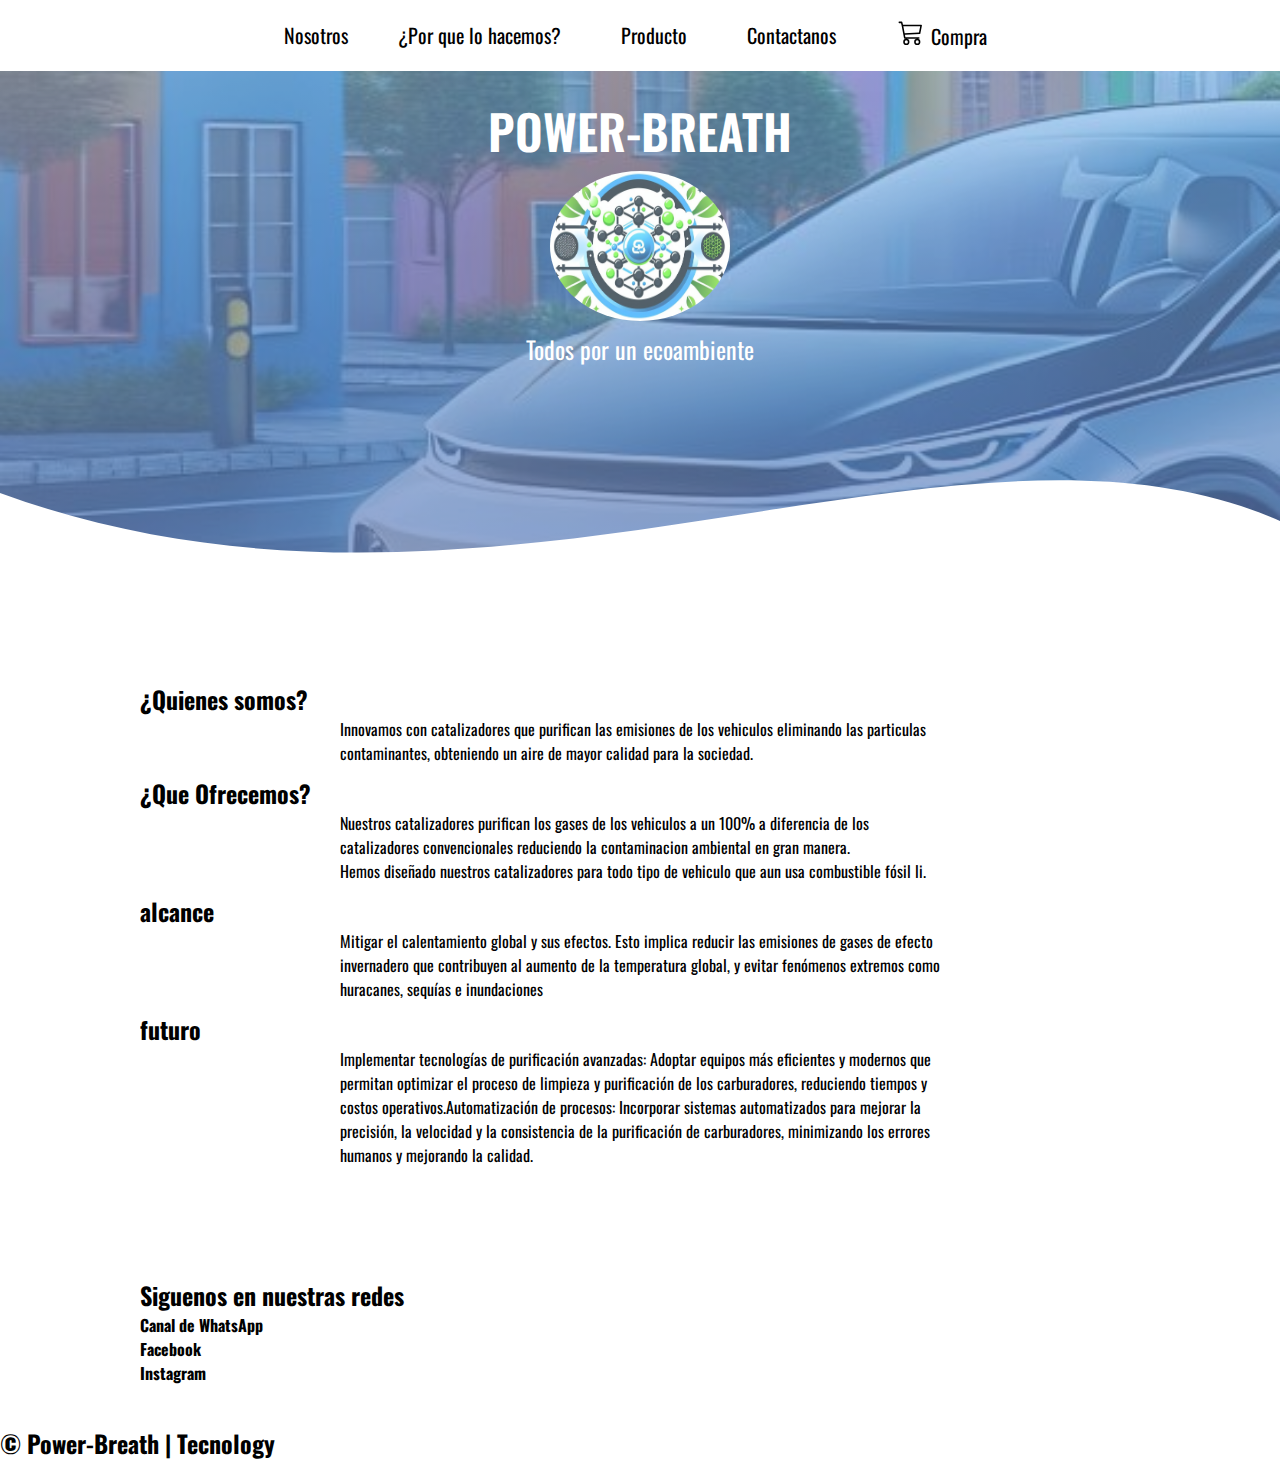
==== commit 70b911db: "programando ando" ====
--- a/Repositorio/HTML/index.html
+++ b/Repositorio/HTML/index.html
@@ -16,17 +16,11 @@
         <li class="lista">
             <button type="button" class="btn-success">Nosotros</button>
             <!--Cada ul al dar clic lo lleva a navegar dentro de la misma pagina index, configurada en el <a>-->
-            <ul>
-                <a href="#titulo1">¿Quienes somos?</a>
-            </ul>
-            <ul>
-                <a href="#titulo2">¿Que ofrecemos?</a>
-            </ul>
-            <ul>
-                <a href="#titulo3">Alcance</a>
-            </ul>
-            <ul>
-                <a href="#titulo4">Futuro</a>
+            <ul class="despegable">
+                <li><a href="#titulo1">Alcance</a></li>
+                <li><a href="#titulo2">¿Qué ofrecemos?</a></li>
+                <li><a href="#titulo3">¿Quiénes somos?</a></li>
+                <li><a href="#titulo4">Futuro</a></li>
             </ul>
         </li>
         <!--Cada boton permite navegar entre paginas-->
@@ -56,9 +50,13 @@
         <!--Encabezado de la pagina-->
         <section class="txt-head">
             <!--Nombre de la empresa-->
-            <h1>POWER-BREATH</h1>
+            <h1 class="nombre-empresa">POWER-BREATH</h1>
+            <!--Imagen de la empresa-->
+            <div class="logo">
+                <img src="/Repositorio/Imagenes/Logo1.jpeg" alt="Logo" class="imglogo">
+            </div>
             <!--Eslogan-->
-            <H2>Todos por un ecoambiente</H2>
+            <H2 class="eslogan">Todos por un ecoambiente</H2>
             <!--Diseño de ola entre la imagen y el cuerpo de la pagina-->
             <div class="wave" style="height: 150px; overflow: hidden;"><svg viewBox="0 0 500 150"
                     preserveAspectRatio="none" style="height: 100%; width: 100%;">
--- a/Repositorio/CSS/styles_index.css
+++ b/Repositorio/CSS/styles_index.css
@@ -5,12 +5,13 @@
     box-sizing: border-box;
     font-family: 'Oswald', sans-serif;
 }
-/*Nav*/
+/*Barra de navegacion*/
+
+/* Estilo para la barra de navegación */
 nav{
     background-color: #ffffff;
     display: flex;
     justify-content: center;
-    text-align: center;
     padding: 15px 20px;
 }
 nav > a{
@@ -32,39 +33,41 @@
     background-color: #0575e6;
     color: #ffffff;
 }
+/*Se quita el estilo de punto y subrayado*/
 li, ul, ol{
     list-style: none;
     text-decoration: none;
 }
-li ul{
-    display: flex;
-    height: 15px;
-    background-color: transparent;
-    border: none;
-    padding: 5px 5px;
-    margin: 10px 10px;
-    font-size: 20px;
-    border-radius: 20px;
-    cursor: pointer;
-    justify-content: center;
-    text-decoration: none;
-}
-li > ul > a{
+/* Ocultar la lista desplegable por defecto */
+nav .despegable{
     display: none;
     position: absolute;
-    min-width: 130px;
-    color: #000000;
-    font-weight: 300;
+    background-color: #00000077;
+    padding: 10px;
+    border-radius: 5px;
+    box-shadow: 0 4px 6px rgba(0, 0, 0, 0.767);
+    list-style: none;
+    z-index: 1000;
+}
+/* Mostrar la lista desplegable al pasar el mouse sobre el botón "Nosotros" */
+nav .lista:hover .despegable {
+    display: block;
+
+}
+/* Estilo para los enlaces dentro de la lista desplegable */
+nav .despegable li a {
+    display: block;
+    color: #ffffff;
+    font-weight: 400;
     text-decoration: none;
     font-size: 15px;
-    border-radius: 20px;
-}
-li ul a:hover {
+    padding: 5px 10px;
+    border-radius: 5px;
+}
+/* Cambiar el color al pasar el mouse sobre los enlaces */
+nav .despegable li a:hover {
     background-color: #0575e6;
     color: #ffffff;
-}
-li ul:hover > a{
-    display: block;
 }
 /*Header*/
 header{
@@ -82,6 +85,13 @@
     background-size: cover;
     opacity: 0.75;
 }
+.logo .imglogo{
+    width: 180px;
+    height: 150px;
+    margin: 0 auto;
+    display: block;
+    border-radius: 50%;
+}
 .wave{
     position: absolute;
     bottom: 0;
@@ -95,14 +105,15 @@
     align-items: center;
     justify-content: center;
 }
-.txt-head h1{
+.nombre-empresa{
     color: #fff;
     font-size: 3rem;
     font-weight: 600;
     text-align: center;
     margin-bottom: 5px;
 }
-.txt-head h2{
+.eslogan{
+    padding: 10px 0;
     color: #fff;
     font-size: 1.5rem;
     font-weight: 400;
@@ -165,27 +176,22 @@
         background-size: cover;
         background-position: center;
     }
-
     nav {
         text-align: center;
         padding: 20px 0;
     }
-
     nav > a {
         display: block;
         margin: 10px 0;
         font-size: 18px;
     }
-
     .txt-head {
         height: auto;
         padding: 20px;
     }
-
     .txt-head h1 {
         font-size: 2.5rem;
     }
-
     .txt-head h2 {
         font-size: 1.25rem;
     }
@@ -197,46 +203,37 @@
         background-size: cover;
         background-position: center;
     }
-
     nav {
         text-align: center;
         padding: 10px 0;
     }
-
     nav > a {
         display: block;
         margin: 5px 0;
         font-size: 16px;
     }
-
     .txt-head {
         height: auto;
         padding: 10px;
     }
-
     .txt-head h1 {
         font-size: 2rem;
     }
-
     .txt-head h2 {
         font-size: 1rem;
     }
-
     .contenedor-producto1 {
         width: 100%;
     }
-
     .contenedor-info {
         padding: 0;
         width: 100%;
         flex-direction: column;
     }
-
     .ilustracion1 {
         max-width: 100%;
         margin-bottom: 20px;
     }
-
     .infoproducto {
         max-width: 100%;
     }
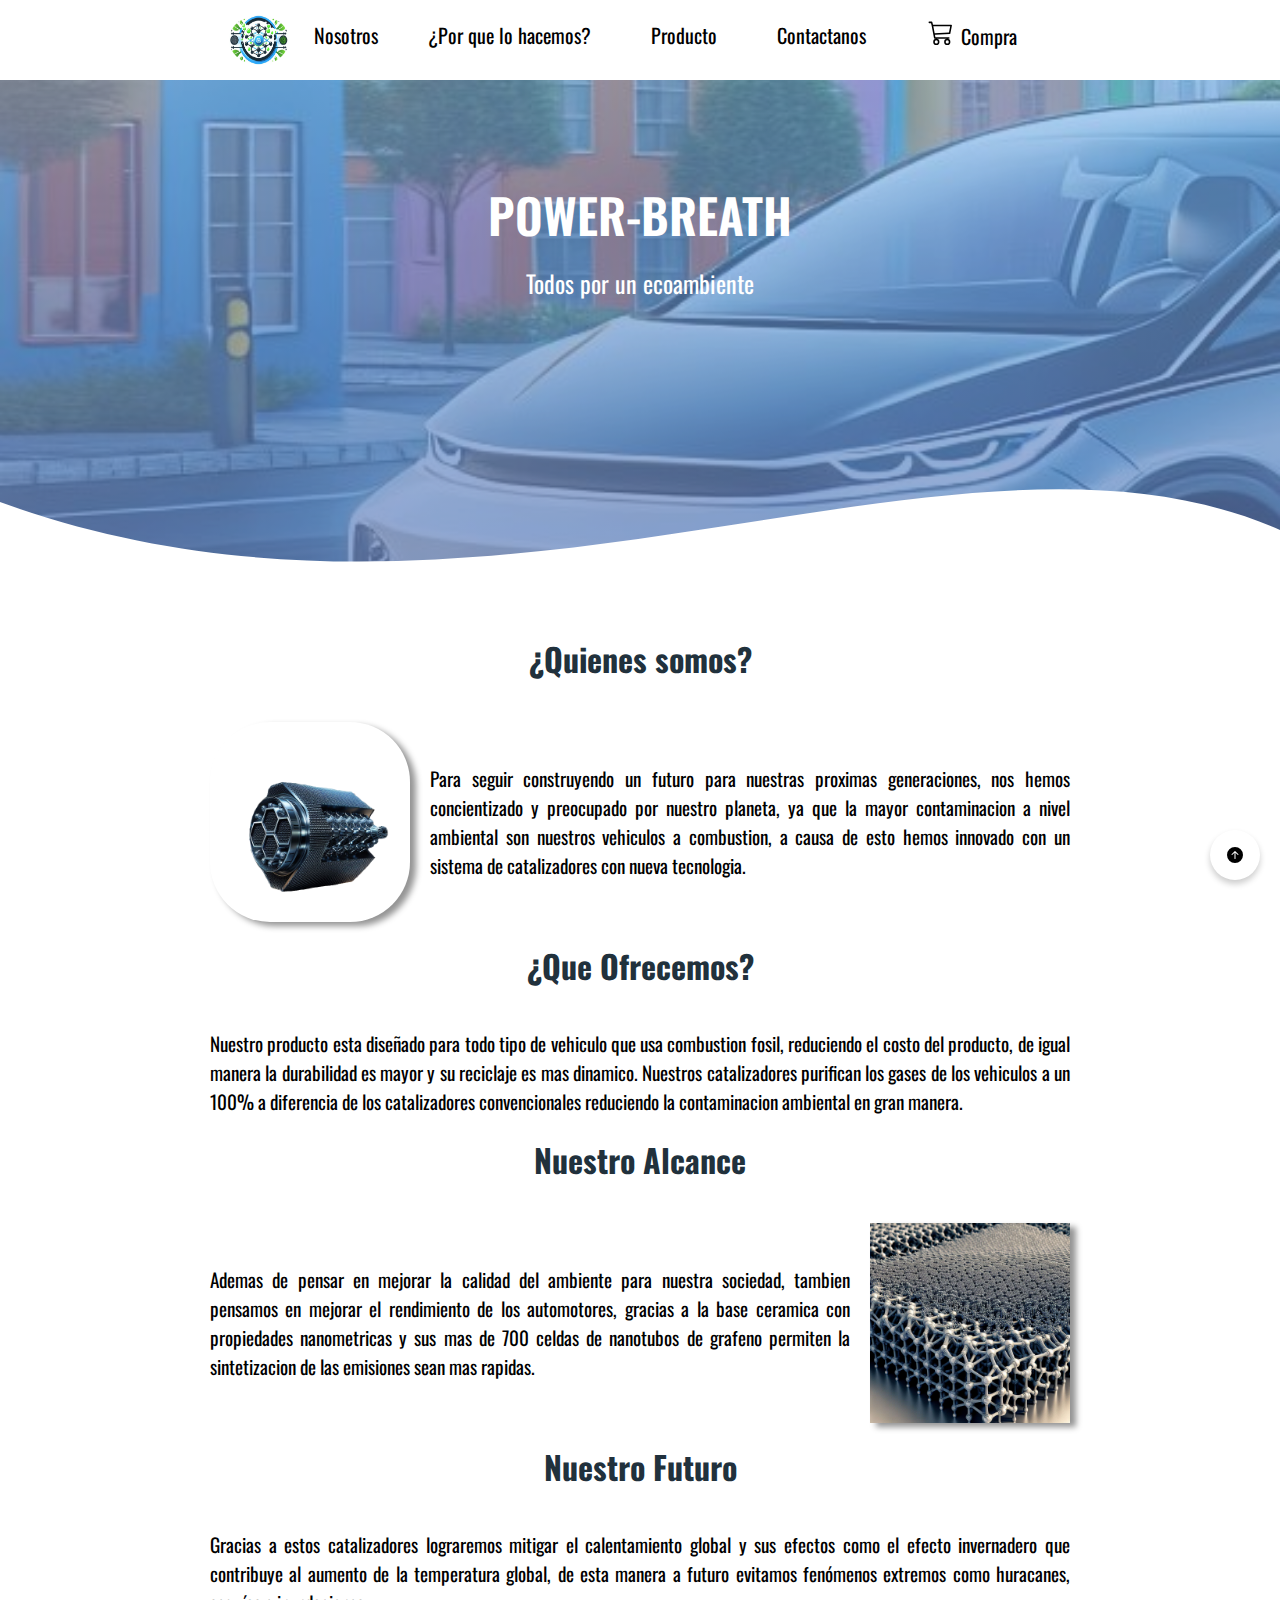
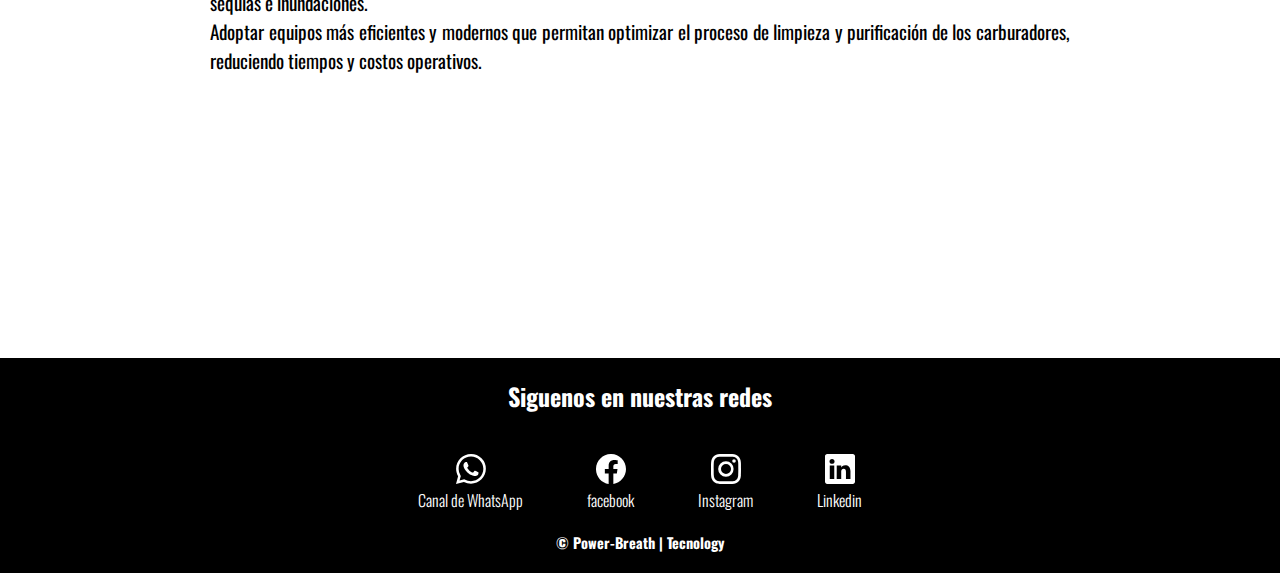
==== commit b4edf3c5: "Co-authored-by: andresmox <andresmox@users.noreply.github.com>" ====
--- a/Repositorio/HTML/index.html
+++ b/Repositorio/HTML/index.html
@@ -9,22 +9,26 @@
     <title>Principal</title>
 </head>
 
-<body>
+<body id="top">
     <!--Esta es la barra de navegacion entre paginas-->
     <nav>
+        <!--Imagen de la empresa-->
+        <div class="logo">
+            <img src="/Repositorio/Imagenes/Logo1.jpeg" alt="Logo" class="imglogo">
+        </div>
         <!--Se crea una lista para hacer desplegable dentro del boton Nosotros-->
         <li class="lista">
             <button type="button" class="btn-success">Nosotros</button>
             <!--Cada ul al dar clic lo lleva a navegar dentro de la misma pagina index, configurada en el <a>-->
             <ul class="despegable">
-                <li><a href="#titulo1">Alcance</a></li>
+                <li><a href="#titulo3">Alcance</a></li>
                 <li><a href="#titulo2">¿Qué ofrecemos?</a></li>
-                <li><a href="#titulo3">¿Quiénes somos?</a></li>
+                <li><a href="#titulo1">¿Quiénes somos?</a></li>
                 <li><a href="#titulo4">Futuro</a></li>
             </ul>
         </li>
         <!--Cada boton permite navegar entre paginas-->
-        <a href="/Repositorio/HTML/information.html">
+        <a href="/Repositorio/HTML/history.html">
             <button type="button" class="btn-success">¿Por que lo hacemos?</button>
         </a>
         <a href="/Repositorio/HTML/produc.html">
@@ -51,10 +55,6 @@
         <section class="txt-head">
             <!--Nombre de la empresa-->
             <h1 class="nombre-empresa">POWER-BREATH</h1>
-            <!--Imagen de la empresa-->
-            <div class="logo">
-                <img src="/Repositorio/Imagenes/Logo1.jpeg" alt="Logo" class="imglogo">
-            </div>
             <!--Eslogan-->
             <H2 class="eslogan">Todos por un ecoambiente</H2>
             <!--Diseño de ola entre la imagen y el cuerpo de la pagina-->
@@ -62,63 +62,112 @@
                     preserveAspectRatio="none" style="height: 100%; width: 100%;">
                     <path d="M-13.82,8.41 C183.13,214.64 370.48,-96.19 500.00,49.98 L500.00,150.00 L0.00,150.00 Z"
                         style="stroke: none; fill: #ffffff;"></path>
-                </svg></div>
+                </svg>
+            </div>
         </section>
     </header>
     <main>
-        <section class="contenedor-producto">
-            <div class="contenedor-producto1">
+        <section class="contenedor">
+            <div class="contenedor-contenido">
                 <h2 id="titulo1">¿Quienes somos?</h2>
-                <div class="contenedor-info">
-                    <p>
-                        Innovamos con catalizadores que purifican las emisiones de los vehiculos
-                        eliminando las particulas contaminantes, obteniendo un aire de mayor calidad para la sociedad.
+                <div class="contenedor-info1">
+                    <img src="/Repositorio/Imagenes/Designer (4.1).png" alt="prototipo" class="prototipo">
+                    <p class="parrafo1">
+                        Para seguir construyendo un futuro para nuestras proximas generaciones, nos hemos concientizado
+                        y preocupado por nuestro planeta, ya que la mayor contaminacion a nivel ambiental son nuestros
+                        vehiculos a combustion, a causa de esto hemos innovado con un sistema de catalizadores con nueva
+                        tecnologia.
                     </p>
                 </div>
                 <h2 id="titulo2">¿Que Ofrecemos?</h2>
-                <div class="contenedor-info">
-                    <p">
+                <div class="contenedor-info2">
+                    <p class="parrafo2">
+                        Nuestro producto esta diseñado para todo tipo de vehiculo que usa combustion fosil, reduciendo
+                        el costo del producto, de igual manera la durabilidad es mayor y su reciclaje es mas dinamico.
                         Nuestros catalizadores purifican los gases de los vehiculos a un 100% a diferencia de los
-                        catalizadores convencionales reduciendo la contaminacion ambiental en gran manera. <br> Hemos
-                        diseñado nuestros catalizadores para todo tipo de vehiculo que aun usa combustible fósil li.
-                    </p>
-                    <!-- <img src="/Repositorio/Imagenes/Designer2.jpeg" alt="Diseño_Catalizador" class="ilustracion1"> -->
-                </div>
-                <h2 id="titulo3">alcance</h2>
-                <div class="contenedor-info">
-                    <p>
-                        Mitigar el calentamiento global y sus efectos.
-                        Esto implica reducir las emisiones de gases de efecto invernadero que contribuyen al aumento de la temperatura global, y evitar fenómenos extremos como huracanes, sequías e inundaciones
+                        catalizadores convencionales reduciendo la contaminacion ambiental en gran manera.
                     </p>
                 </div>
-                <h2 id="titulo4">futuro</h2>
-                <div class="contenedor-info">
-                    <p>
-                        Implementar tecnologías de purificación avanzadas: Adoptar equipos más eficientes y modernos
-                         que permitan optimizar el proceso de limpieza y purificación de los carburadores, reduciendo 
-                         tiempos y costos operativos.Automatización de procesos: Incorporar sistemas automatizados para mejorar la precisión,
-                        la velocidad y la consistencia de la purificación de carburadores, minimizando los errores humanos y mejorando la calidad.
+                <h2 id="titulo3">Nuestro Alcance</h2>
+                <div class="contenedor-info3">
+                    <p class="parrafo3">
+                        Ademas de pensar en mejorar la calidad del ambiente para nuestra sociedad, tambien pensamos en
+                        mejorar el rendimiento de los automotores, gracias a la base ceramica con propiedades
+                        nanometricas y sus mas de 700 celdas de nanotubos de grafeno permiten la sintetizacion de las
+                        emisiones sean mas rapidas.
+                    </p>
+                    <img src="/Repositorio/Imagenes/Designer2.jpeg" alt="Diseño_Catalizador" class="ilustracion1">
+                </div>
+                <h2 id="titulo4">Nuestro Futuro</h2>
+                <div class="contenedor-info4">
+                    <p class="parrafo4">
+                        Gracias a estos catalizadores lograremos mitigar el calentamiento global y sus efectos
+                        como el efecto invernadero que contribuye al aumento de
+                        la temperatura global, de esta manera a futuro evitamos fenómenos extremos como huracanes,
+                        sequías e inundaciones.
+                        <br>
+                        Adoptar equipos más eficientes y modernos que permitan optimizar el proceso de limpieza y
+                        purificación de los carburadores, reduciendo
+                        tiempos y costos operativos.
                     </p>
                 </div>
             </div>
         </section>
     </main>
     <footer>
-        <div class="contenedor-footer">
+        <section class="footer">
             <h2 class="social">Siguenos en nuestras redes</h2>
-            <div class="contenedor-whatsapp">
-                <h4 class="Cwhatsapp">Canal de WhatsApp</h4>
+            <div class="contenedor-footer">
+                <button type="button" class="btn btn-success">
+                    <svg xmlns="http://www.w3.org/2000/svg" width="30" height="30" fill="currentColor"
+                        class="bi-whatsapp" viewBox="0 0 16 16">
+                        <path
+                            d="M13.601 2.326A7.85 7.85 0 0 0 7.994 0C3.627 0 .068 3.558.064 7.926c0 1.399.366 2.76 1.057 3.965L0 16l4.204-1.102a7.9 7.9 0 0 0 3.79.965h.004c4.368 0 7.926-3.558 7.93-7.93A7.9 7.9 0 0 0 13.6 2.326zM7.994 14.521a6.6 6.6 0 0 1-3.356-.92l-.24-.144-2.494.654.666-2.433-.156-.251a6.56 6.56 0 0 1-1.007-3.505c0-3.626 2.957-6.584 6.591-6.584a6.56 6.56 0 0 1 4.66 1.931 6.56 6.56 0 0 1 1.928 4.66c-.004 3.639-2.961 6.592-6.592 6.592m3.615-4.934c-.197-.099-1.17-.578-1.353-.646-.182-.065-.315-.099-.445.099-.133.197-.513.646-.627.775-.114.133-.232.148-.43.05-.197-.1-.836-.308-1.592-.985-.59-.525-.985-1.175-1.103-1.372-.114-.198-.011-.304.088-.403.087-.088.197-.232.296-.346.1-.114.133-.198.198-.33.065-.134.034-.248-.015-.347-.05-.099-.445-1.076-.612-1.47-.16-.389-.323-.335-.445-.34-.114-.007-.247-.007-.38-.007a.73.73 0 0 0-.529.247c-.182.198-.691.677-.691 1.654s.71 1.916.81 2.049c.098.133 1.394 2.132 3.383 2.992.47.205.84.326 1.129.418.475.152.904.129 1.246.08.38-.058 1.171-.48 1.338-.943.164-.464.164-.86.114-.943-.049-.084-.182-.133-.38-.232">
+                        </path>
+                    </svg>
+                    <span id="WhatsApp">Canal de WhatsApp</span>
+                </button>
                 <!--icono desde boostrap-->
-                <a href="https://wa.me/50212345678" class="iwhatsapp" <img src="" alt=""></a>
-                <h4 class="Facenook">Facebook</h4>
+                <button type="button" class="btn btn-success">
+                    <svg xmlns="http://www.w3.org/2000/svg" width="30" height="30" fill="currentColor"
+                        class="bi-facebook" viewBox="0 0 16 16">
+                        <path
+                            d="M16 8.049c0-4.446-3.582-8.05-8-8.05C3.58 0-.002 3.603-.002 8.05c0 4.017 2.926 7.347 6.75 7.951v-5.625h-2.03V8.05H6.75V6.275c0-2.017 1.195-3.131 3.022-3.131.876 0 1.791.157 1.791.157v1.98h-1.009c-.993 0-1.303.621-1.303 1.258v1.51h2.218l-.354 2.326H9.25V16c3.824-.604 6.75-3.934 6.75-7.951">
+                        </path>
+                    </svg>
+                    <span id="facebook">facebook</span>
+                </button>
                 <!--icono desde boostrap-->
-                <a href="#" class="iFacebook" <img src="" alt=""></a>
-                <h4 class="Instagram">Instagram</h4>
+                <button type="button" class="btn btn-success">
+                    <svg xmlns="http://www.w3.org/2000/svg" width="30" height="30" fill="currentColor"
+                        class="bi-instagram" viewBox="0 0 16 16">
+                        <path
+                            d="M8 0C5.829 0 5.556.01 4.703.048 3.85.088 3.269.222 2.76.42a3.9 3.9 0 0 0-1.417.923A3.9 3.9 0 0 0 .42 2.76C.222 3.268.087 3.85.048 4.7.01 5.555 0 5.827 0 8.001c0 2.172.01 2.444.048 3.297.04.852.174 1.433.372 1.942.205.526.478.972.923 1.417.444.445.89.719 1.416.923.51.198 1.09.333 1.942.372C5.555 15.99 5.827 16 8 16s2.444-.01 3.298-.048c.851-.04 1.434-.174 1.943-.372a3.9 3.9 0 0 0 1.416-.923c.445-.445.718-.891.923-1.417.197-.509.332-1.09.372-1.942C15.99 10.445 16 10.173 16 8s-.01-2.445-.048-3.299c-.04-.851-.175-1.433-.372-1.941a3.9 3.9 0 0 0-.923-1.417A3.9 3.9 0 0 0 13.24.42c-.51-.198-1.092-.333-1.943-.372C10.443.01 10.172 0 7.998 0zm-.717 1.442h.718c2.136 0 2.389.007 3.232.046.78.035 1.204.166 1.486.275.373.145.64.319.92.599s.453.546.598.92c.11.281.24.705.275 1.485.039.843.047 1.096.047 3.231s-.008 2.389-.047 3.232c-.035.78-.166 1.203-.275 1.485a2.5 2.5 0 0 1-.599.919c-.28.28-.546.453-.92.598-.28.11-.704.24-1.485.276-.843.038-1.096.047-3.232.047s-2.39-.009-3.233-.047c-.78-.036-1.203-.166-1.485-.276a2.5 2.5 0 0 1-.92-.598 2.5 2.5 0 0 1-.6-.92c-.109-.281-.24-.705-.275-1.485-.038-.843-.046-1.096-.046-3.233s.008-2.388.046-3.231c.036-.78.166-1.204.276-1.486.145-.373.319-.64.599-.92s.546-.453.92-.598c.282-.11.705-.24 1.485-.276.738-.034 1.024-.044 2.515-.045zm4.988 1.328a.96.96 0 1 0 0 1.92.96.96 0 0 0 0-1.92m-4.27 1.122a4.109 4.109 0 1 0 0 8.217 4.109 4.109 0 0 0 0-8.217m0 1.441a2.667 2.667 0 1 1 0 5.334 2.667 2.667 0 0 1 0-5.334">
+                        </path>
+                    </svg>
+                    <span id="Instagram">Instagram</span>
+                </button>
                 <!--icono desde boostrap-->
-                <a href="#" class="iinstagram" <img src="" alt=""></a>
+                <button type="button" class="btn btn-success">
+                    <svg xmlns="http://www.w3.org/2000/svg" width="30" height="30" fill="currentColor"
+                        class="bi-linkedin" viewBox="0 0 16 16">
+                        <path
+                            d="M0 1.146C0 .513.526 0 1.175 0h13.65C15.474 0 16 .513 16 1.146v13.708c0 .633-.526 1.146-1.175 1.146H1.175C.526 16 0 15.487 0 14.854zm4.943 12.248V6.169H2.542v7.225zm-1.2-8.212c.837 0 1.358-.554 1.358-1.248-.015-.709-.52-1.248-1.342-1.248S2.4 3.226 2.4 3.934c0 .694.521 1.248 1.327 1.248zm4.908 8.212V9.359c0-.216.016-.432.08-.586.173-.431.568-.878 1.232-.878.869 0 1.216.662 1.216 1.634v3.865h2.401V9.25c0-2.22-1.184-3.252-2.764-3.252-1.274 0-1.845.7-2.165 1.193v.025h-.016l.016-.025V6.169h-2.4c.03.678 0 7.225 0 7.225z">
+                        </path>
+                    </svg>
+                    <span id="linkedin">Linkedin</span>
+                </button>
             </div>
-        </div>
-        <h2 class="titulofinal">&copy; Power-Breath | Tecnology </h2>
+            <h2 class="titulofinal">&copy; Power-Breath | Tecnology </h2>
+        </section>
+        <a href="#top" class="btn btn-secondary btn-scroll-up">
+            <svg xmlns="http://www.w3.org/2000/svg" width="16" height="16" fill="currentColor"
+                class="bi-arrow-up-circle-fill" viewBox="0 0 16 16">
+                <path
+                    d="M16 8A8 8 0 1 0 0 8a8 8 0 0 0 16 0m-7.5 3.5a.5.5 0 0 1-1 0V5.707L5.354 7.854a.5.5 0 1 1-.708-.708l3-3a.5.5 0 0 1 .708 0l3 3a.5.5 0 0 1-.708.708L8.5 5.707z">
+                </path>
+            </svg>
+        </a>
     </footer>
 </body>
 
--- a/Repositorio/CSS/styles_index.css
+++ b/Repositorio/CSS/styles_index.css
@@ -8,12 +8,21 @@
 /*Barra de navegacion*/
 
 /* Estilo para la barra de navegación */
+/* Estilo para el logotipo */
+.logo .imglogo{
+    width: 60px;
+    height: 50px;
+    margin: 0 auto;
+    display: block;
+    border-radius: 50%;
+}
 nav{
     background-color: #ffffff;
     display: flex;
     justify-content: center;
     padding: 15px 20px;
 }
+/* Estilo para los enlaces de la barra de navegación */
 nav > a{
     color: aliceblue;
     font-weight: 400;
@@ -21,6 +30,7 @@
     font-size: 20px;
     margin-right: 10px;
 }
+/* Estilo para el botón "Nosotros" */
 .btn-success{
     background-color: transparent;
     border: none;
@@ -29,6 +39,7 @@
     border-radius: 20px;
     cursor: pointer;
 }
+/* Cambiar el color al pasar el mouse sobre el botón "Nosotros" */
 .btn-success:hover{
     background-color: #0575e6;
     color: #ffffff;
@@ -52,7 +63,6 @@
 /* Mostrar la lista desplegable al pasar el mouse sobre el botón "Nosotros" */
 nav .lista:hover .despegable {
     display: block;
-
 }
 /* Estilo para los enlaces dentro de la lista desplegable */
 nav .despegable li a {
@@ -69,34 +79,30 @@
     background-color: #0575e6;
     color: #ffffff;
 }
-/*Header*/
+/*FIN Barra de navegacion*/
+
+/*Encabezado*/
+/* Estilo para el encabezado */
 header{
-    width: 100%;
+    width: auto;
     height: 550px;
-    background: #0575e6;  
-    /* fallback for old browsers */
-    background: -webkit-linear-gradient(to top, hsla(227, 97%, 24%, 0.705), hsla(210, 96%, 46%, 0.384)), url(../Imagenes/Designer1.jpeg);   
-    /* Chrome 10-25, Safari 5.1-6 */
+    /* Chrome 10-25, Safari 5.1-6 - compatibilidad para versiones de Chrome 10-25, Safari 5.1-6*/
     background: linear-gradient(to top, hsla(227, 97%, 24%, 0.705), hsla(210, 96%, 46%, 0.384)), url(../Imagenes/Designer1.jpeg); 
-    /* W3C, IE 10+/ Edge, Firefox 16+, Chrome 26+, Opera 12+, Safari 7+ */
+    /* W3C, IE 10+/ Edge, Firefox 16+, Chrome 26+, Opera 12+, Safari 7+ - Compatiblidad para navegadores W3C, IE 10+/ Edge, Firefox 16+, Chrome 26+, Opera 12+, Safari 7+*/
     position: relative;
     background-repeat: no-repeat;
     background-attachment: fixed;
     background-size: cover;
     opacity: 0.75;
 }
-.logo .imglogo{
-    width: 180px;
-    height: 150px;
-    margin: 0 auto;
-    display: block;
-    border-radius: 50%;
-}
+
+/* Estilo para la onda */
 .wave{
     position: absolute;
     bottom: 0;
     width: 100%;
 }
+/* Estilo para el texto del encabezado */
 .txt-head{
     display: flex;
     flex-direction: column;
@@ -105,6 +111,7 @@
     align-items: center;
     justify-content: center;
 }
+/* Estilo para el nombre de la empresa */
 .nombre-empresa{
     color: #fff;
     font-size: 3rem;
@@ -112,6 +119,7 @@
     text-align: center;
     margin-bottom: 5px;
 }
+/* Estilo para el eslogan */
 .eslogan{
     padding: 10px 0;
     color: #fff;
@@ -119,122 +127,123 @@
     font-weight: 400;
     text-align: center;
 }
-/*Main*/
-
-.contenedor-producto1, .contenedor-footer{
-    padding: 40px 0;
+/*FIN Encabezado*/
+
+/*Contenido*/
+.contenedor{
+    padding: 5px 0;
     width: 90%;
     max-width: 1000px;
     margin: auto;
     overflow: hidden;
 }
-.titulo{
-    padding: 0 0 60px 0;
+#titulo1, #titulo2, #titulo3, #titulo4{
+    padding: 0 0 20px 0;
     color: #21313C;
     font-size: 2rem;
     font-weight: 700;
     text-align: center;
 }
-.subtitulo{
-    padding: 0 0 20px 0;
-    color: #21313C;
-    font-size: 1.5rem;
+.contenedor-info1, .contenedor-info2, .contenedor-info3, .contenedor-info4{
+    display: flex;
+    font-weight: 400;
+    font-size: larger;
+    padding: 0 5%;
+    flex-direction: row;
+    align-items: center;
+    margin: 2%;
+    padding: 0 5%;
+    font-weight: 400;
+    text-align: justify;
+}
+.prototipo{
+    position: relative;
+    width: 220px;
+    height: 200px;
+    border-radius: 30%;
+    box-shadow: 6px 4px 6px #0000006c;
+}
+.parrafo1{
+    padding: 0 0 0 20px;
+}
+.parrafo3{
+    padding: 0 20px 0 0;
+}
+.ilustracion1{
+    position: relative;
+    width: 220px;
+    height: 200px;
+    box-shadow: 6px 4px 6px #0000006c;
+}
+.parrafo4{
+    margin-bottom: 30%;
+}
+/*FIN Contenido*/
+
+/*Pie de pagina*/
+.footer{
+    background-color: #000000;
+    color: #ffffff;
+    padding: 10px 0;
+    text-align: center;
+}
+.social{
+    margin: 10px 0 30px 0;
+    background-color: none;
+    color: #ffffff;
+    text-align: center;
+}
+/* Estilo para los botones dentro del footer */
+.contenedor-footer .btn {
+    background-color: #000000; /* Fondo blanco para contrastar con el fondo negro */
+    color: #ffffff; /* Texto negro para que sea legible */
+    padding: 10px 30px; /* Ajusta el espaciado interno */
+    border-radius: 25px; /* Bordes redondeados */
+    font-size: 14px; /* Tamaño de fuente */
+    cursor: pointer;
+    transition: all 0.3s ease; /* Animación suave para hover */
+}
+#facebook, #WhatsApp, #Instagram, #linkedin{
+    font-size: medium;
+    font-weight: 300;
+    display: flex;
+    align-items: center;
+    justify-content: center;
+    justify-items: center;
+}
+/* Cambiar el estilo al pasar el mouse */
+.contenedor-footer .btn:hover {
+    background-color: #0575e6; /* Fondo azul al pasar el mouse */
+    color: #ffffff; /* Texto blanco al pasar el mouse */
+    border-color: #0575e6; /* Cambiar el color del borde */
+}
+.titulofinal{
+    font-size: 0.9rem;
     font-weight: 700;
-    text-align: center;
-}
-.contenedor-producto{
-    padding: 20px;
-    display: flex;
-    justify-content: space-evenly;
-}
-.ilustracion1{
-    width: 100%;
-    max-width: 250px;
-    height: auto;
-}
-.contenedor-info{
-    padding: 0 0 0 200px;
-    width: 800px;
-    display: flex;
-    flex-direction: column;
-    justify-content: center;
-    flex-direction: row-reverse;
-    align-items: center;
-    margin-bottom: 10px;
-    justify-content: space-between
-}
-.infoproducto{
-    display: flex;
-    width: 100%;
-    max-width: 300px;
-    height: auto;
-}
-/* Media queries para pantallas más pequeñas */
-@media (max-width: 768px) {
-    header {
-        height: 400px;
-        background-size: cover;
-        background-position: center;
-    }
-    nav {
-        text-align: center;
-        padding: 20px 0;
-    }
-    nav > a {
-        display: block;
-        margin: 10px 0;
-        font-size: 18px;
-    }
-    .txt-head {
-        height: auto;
-        padding: 20px;
-    }
-    .txt-head h1 {
-        font-size: 2.5rem;
-    }
-    .txt-head h2 {
-        font-size: 1.25rem;
-    }
-}
-
-@media (max-width: 480px) {
-    header {
-        height: 300px;
-        background-size: cover;
-        background-position: center;
-    }
-    nav {
-        text-align: center;
-        padding: 10px 0;
-    }
-    nav > a {
-        display: block;
-        margin: 5px 0;
-        font-size: 16px;
-    }
-    .txt-head {
-        height: auto;
-        padding: 10px;
-    }
-    .txt-head h1 {
-        font-size: 2rem;
-    }
-    .txt-head h2 {
-        font-size: 1rem;
-    }
-    .contenedor-producto1 {
-        width: 100%;
-    }
-    .contenedor-info {
-        padding: 0;
-        width: 100%;
-        flex-direction: column;
-    }
-    .ilustracion1 {
-        max-width: 100%;
-        margin-bottom: 20px;
-    }
-    .infoproducto {
-        max-width: 100%;
-    }
+    padding: 10px 0;
+    text-align: center;
+}
+.btn-scroll-up {
+    position: fixed;
+    bottom: 20px; /* Distancia desde la parte inferior */
+    right: 20px; /* Distancia desde la parte derecha */
+    z-index: 1000; /* Asegura que esté por encima de otros elementos */
+    background-color: transparent; /* Fondo transparente */
+    color: #000000; /* Texto blanco */
+    border: none;
+    border-radius: 50%; /* Forma circular */
+    width: 50px;
+    height: 50px;
+    box-shadow: 0 4px 6px rgba(0, 0, 0, 0.2);
+    cursor: pointer;
+    text-align: center;
+    display: flex;
+    align-items: center;
+    justify-content: center;
+    transition: all 0.3s ease;
+}
+/* Cambiar el estilo al pasar el mouse */
+.btn-scroll-up:hover {
+    background-color: #0575e6; /* Azul más oscuro */
+    color: #ffffff; /* Texto blanco */
 }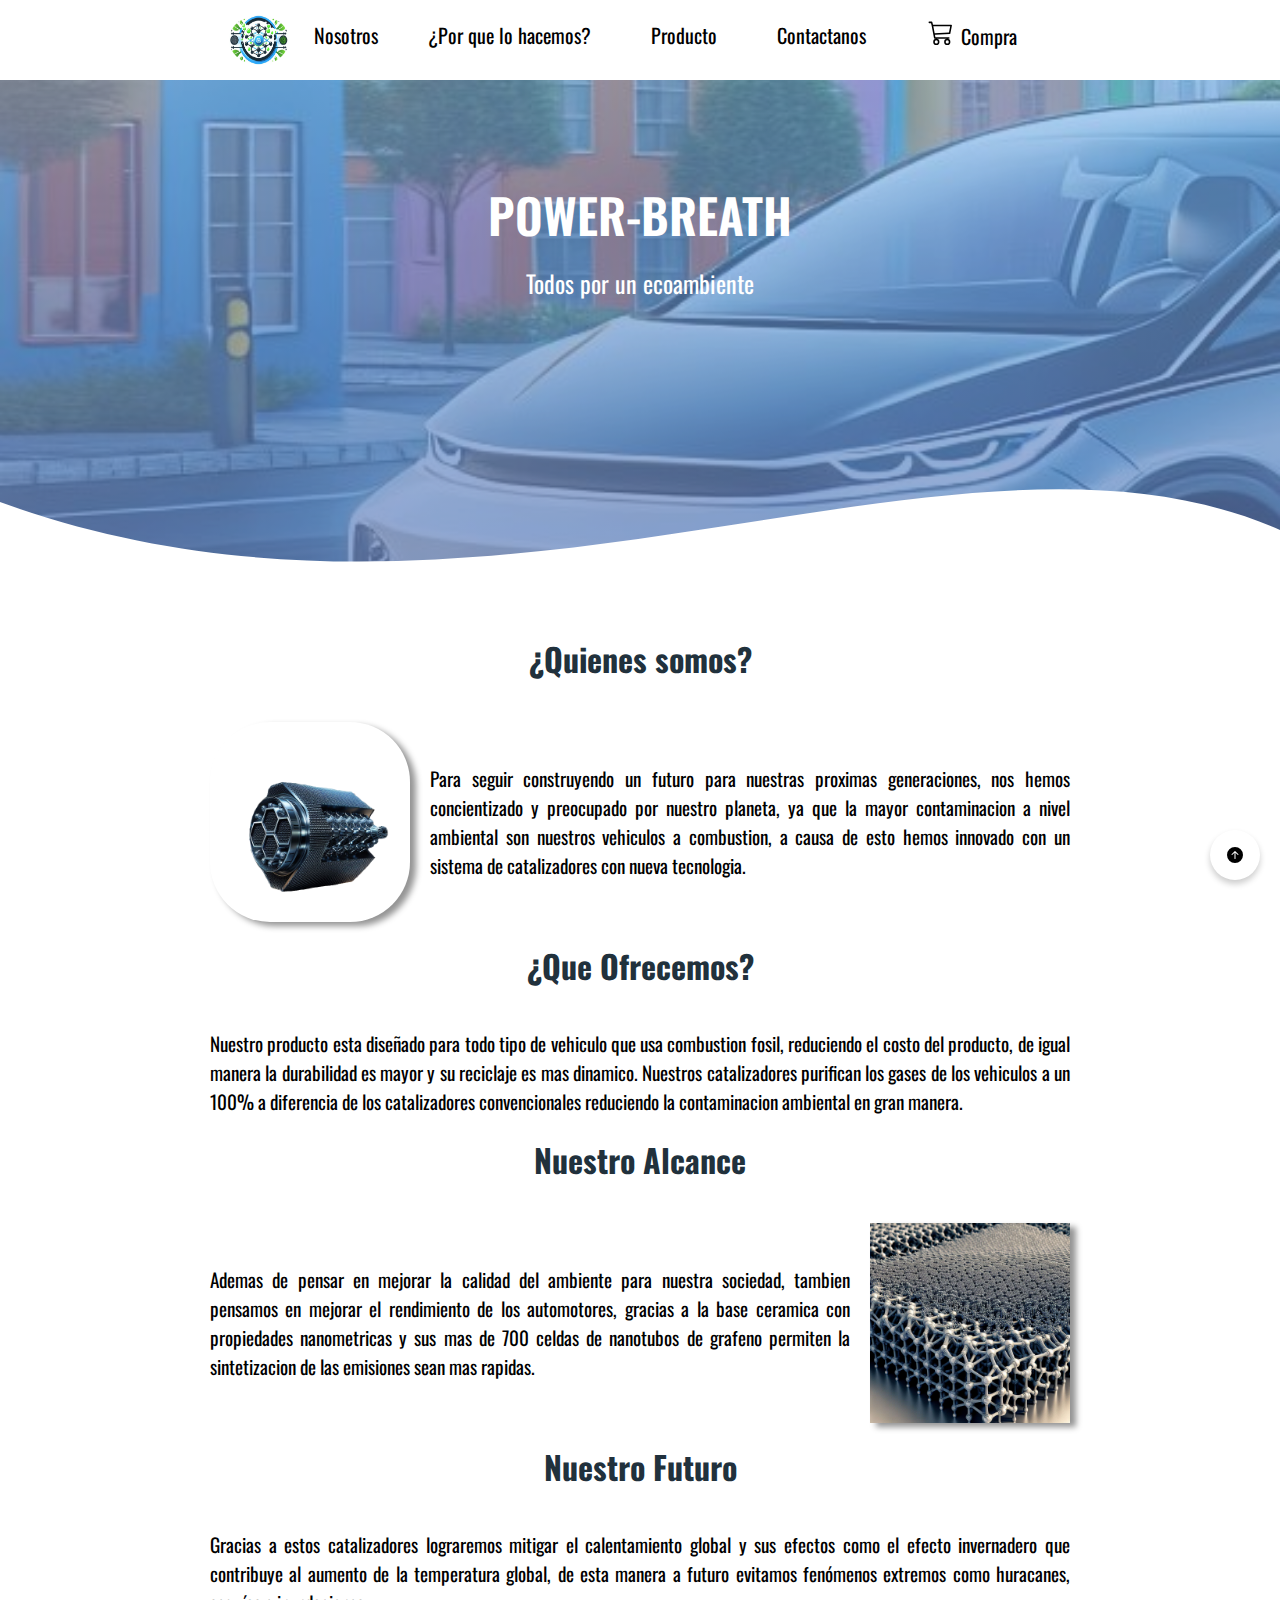
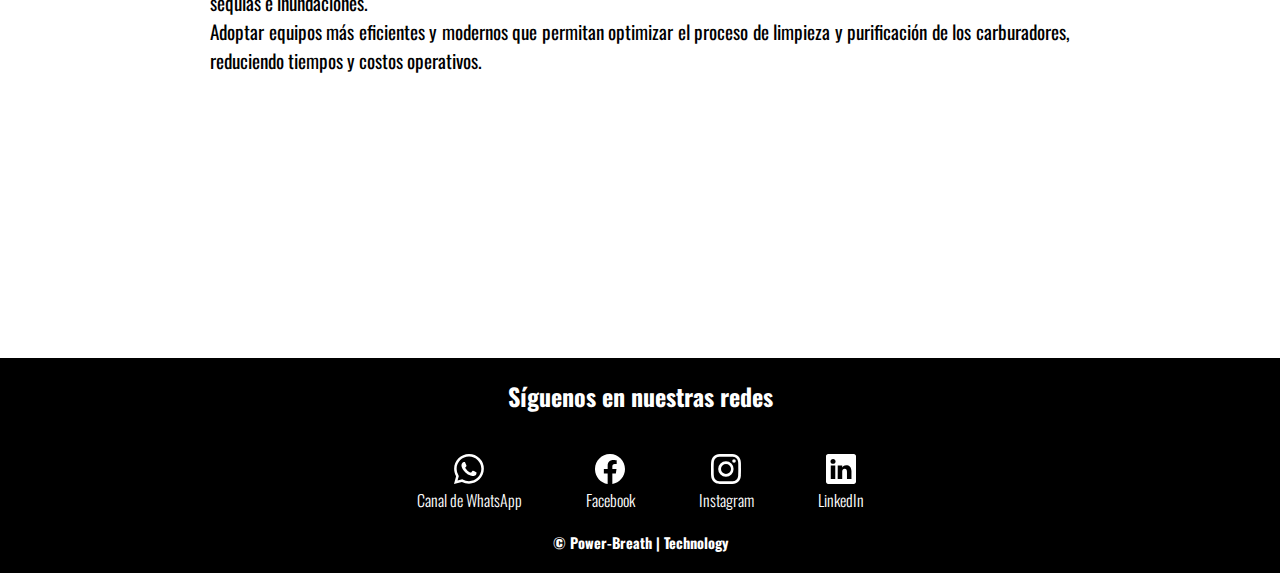
==== commit aec4194b: "finalizado" ====
--- a/Repositorio/HTML/index.html
+++ b/Repositorio/HTML/index.html
@@ -6,7 +6,7 @@
     <meta name="viewport" content="width=device-width, initial-scale=1.0">
     <!--Se agregan dos link, el primero es los estilos en CSS y el segundo es para usar botones desde boostrap-->
     <link rel="stylesheet" href="/Repositorio/CSS/styles_index.css">
-    <title>Principal</title>
+    <title>POWER-BREATH - INICIO</title>
 </head>
 
 <body id="top">
@@ -31,10 +31,10 @@
         <a href="/Repositorio/HTML/history.html">
             <button type="button" class="btn-success">¿Por que lo hacemos?</button>
         </a>
-        <a href="/Repositorio/HTML/produc.html">
+        <a href="/Repositorio/HTML/product.html">
             <button type="button" class="btn-success">Producto</button>
         </a>
-        <a href="/Repositorio/HTML/contac.html">
+        <a href="/Repositorio/HTML/contact.html">
             <button type="button" class="btn-success">Contactanos</button>
         </a>
         <a href="/Repositorio/HTML/shopping.html">
@@ -114,10 +114,12 @@
             </div>
         </section>
     </main>
+    <!-- Pie de página -->
     <footer>
         <section class="footer">
-            <h2 class="social">Siguenos en nuestras redes</h2>
+            <h2 class="social">Síguenos en nuestras redes</h2>
             <div class="contenedor-footer">
+                <!-- Botón de WhatsApp -->
                 <button type="button" class="btn btn-success">
                     <svg xmlns="http://www.w3.org/2000/svg" width="30" height="30" fill="currentColor"
                         class="bi-whatsapp" viewBox="0 0 16 16">
@@ -127,7 +129,7 @@
                     </svg>
                     <span id="WhatsApp">Canal de WhatsApp</span>
                 </button>
-                <!--icono desde boostrap-->
+                <!-- Botón de Facebook -->
                 <button type="button" class="btn btn-success">
                     <svg xmlns="http://www.w3.org/2000/svg" width="30" height="30" fill="currentColor"
                         class="bi-facebook" viewBox="0 0 16 16">
@@ -135,9 +137,9 @@
                             d="M16 8.049c0-4.446-3.582-8.05-8-8.05C3.58 0-.002 3.603-.002 8.05c0 4.017 2.926 7.347 6.75 7.951v-5.625h-2.03V8.05H6.75V6.275c0-2.017 1.195-3.131 3.022-3.131.876 0 1.791.157 1.791.157v1.98h-1.009c-.993 0-1.303.621-1.303 1.258v1.51h2.218l-.354 2.326H9.25V16c3.824-.604 6.75-3.934 6.75-7.951">
                         </path>
                     </svg>
-                    <span id="facebook">facebook</span>
+                    <span id="facebook">Facebook</span>
                 </button>
-                <!--icono desde boostrap-->
+                <!-- Botón de Instagram -->
                 <button type="button" class="btn btn-success">
                     <svg xmlns="http://www.w3.org/2000/svg" width="30" height="30" fill="currentColor"
                         class="bi-instagram" viewBox="0 0 16 16">
@@ -147,7 +149,7 @@
                     </svg>
                     <span id="Instagram">Instagram</span>
                 </button>
-                <!--icono desde boostrap-->
+                <!-- Botón de LinkedIn -->
                 <button type="button" class="btn btn-success">
                     <svg xmlns="http://www.w3.org/2000/svg" width="30" height="30" fill="currentColor"
                         class="bi-linkedin" viewBox="0 0 16 16">
@@ -155,11 +157,13 @@
                             d="M0 1.146C0 .513.526 0 1.175 0h13.65C15.474 0 16 .513 16 1.146v13.708c0 .633-.526 1.146-1.175 1.146H1.175C.526 16 0 15.487 0 14.854zm4.943 12.248V6.169H2.542v7.225zm-1.2-8.212c.837 0 1.358-.554 1.358-1.248-.015-.709-.52-1.248-1.342-1.248S2.4 3.226 2.4 3.934c0 .694.521 1.248 1.327 1.248zm4.908 8.212V9.359c0-.216.016-.432.08-.586.173-.431.568-.878 1.232-.878.869 0 1.216.662 1.216 1.634v3.865h2.401V9.25c0-2.22-1.184-3.252-2.764-3.252-1.274 0-1.845.7-2.165 1.193v.025h-.016l.016-.025V6.169h-2.4c.03.678 0 7.225 0 7.225z">
                         </path>
                     </svg>
-                    <span id="linkedin">Linkedin</span>
+                    <span id="linkedin">LinkedIn</span>
                 </button>
             </div>
-            <h2 class="titulofinal">&copy; Power-Breath | Tecnology </h2>
+            <!-- Título final del pie de página -->
+            <h2 class="titulofinal">&copy; Power-Breath | Technology</h2>
         </section>
+        <!-- Botón para volver al inicio -->
         <a href="#top" class="btn btn-secondary btn-scroll-up">
             <svg xmlns="http://www.w3.org/2000/svg" width="16" height="16" fill="currentColor"
                 class="bi-arrow-up-circle-fill" viewBox="0 0 16 16">
@@ -170,5 +174,4 @@
         </a>
     </footer>
 </body>
-
 </html>--- a/Repositorio/CSS/styles_index.css
+++ b/Repositorio/CSS/styles_index.css
@@ -6,8 +6,6 @@
     font-family: 'Oswald', sans-serif;
 }
 /*Barra de navegacion*/
-
-/* Estilo para la barra de navegación */
 /* Estilo para el logotipo */
 .logo .imglogo{
     width: 60px;
@@ -16,6 +14,7 @@
     display: block;
     border-radius: 50%;
 }
+/* Estilo para la barra de navegación */
 nav{
     background-color: #ffffff;
     display: flex;
@@ -246,4 +245,143 @@
 .btn-scroll-up:hover {
     background-color: #0575e6; /* Azul más oscuro */
     color: #ffffff; /* Texto blanco */
+}
+/* Media query para pantallas pequeñas (dispositivos móviles) */
+@media (max-width: 768px) {
+    /* Ajustar la barra de navegación */
+    nav {
+        flex-direction: column; /* Cambiar a diseño vertical */
+        align-items: center;
+        margin: 0;
+        padding: 10px;
+    }
+
+    nav > a {
+        font-size: 16px; /* Reducir el tamaño de fuente */
+        margin: 5px 0; /* Espaciado entre enlaces */
+    }
+
+    .logo .imglogo {
+        width: 50px; /* Reducir el tamaño del logotipo */
+        height: 40px;
+    }
+
+    /* Encabezado */
+    header {
+        height: 400px; /* Reducir la altura del encabezado */
+        background-size: cover; /* Asegurar que la imagen de fondo se ajuste */
+    }
+
+    .txt-head {
+        height: auto; /* Ajustar la altura del contenedor de texto */
+        padding: 20px;
+    }
+
+    .nombre-empresa {
+        font-size: 2rem; /* Reducir el tamaño del texto */
+    }
+
+    .eslogan {
+        font-size: 1.2rem; /* Reducir el tamaño del eslogan */
+    }
+
+    /* Contenido */
+    .contenedor {
+        width: 95%; /* Reducir el ancho del contenedor */
+        padding: 10px;
+    }
+
+    #titulo1, #titulo2, #titulo3, #titulo4 {
+        font-size: 1.5rem; /* Reducir el tamaño de los títulos */
+    }
+
+    .contenedor-info1, .contenedor-info2, .contenedor-info3, .contenedor-info4 {
+        flex-direction: column; /* Cambiar a diseño vertical */
+        text-align: center; /* Centrar el texto */
+    }
+
+    .prototipo, .ilustracion1 {
+        width: 150px; /* Reducir el tamaño de las imágenes */
+        height: 150px;
+        margin: 0 auto; /* Centrar las imágenes */
+    }
+
+    .parrafo1, .parrafo3, .parrafo4 {
+        padding: 0; /* Eliminar el padding */
+    }
+
+    /* Pie de página */
+    .footer {
+        padding: 20px 10px; /* Ajustar el espaciado */
+    }
+
+    .social {
+        margin: 10px 0;
+        font-size: 0.9rem; /* Reducir el tamaño del texto */
+    }
+
+    .contenedor-footer .btn {
+        padding: 8px 20px; /* Reducir el tamaño de los botones */
+        font-size: 12px; /* Reducir el tamaño de fuente */
+    }
+
+    .titulofinal {
+        font-size: 0.8rem; /* Reducir el tamaño del texto */
+    }
+
+    /* Botón de scroll-up */
+    .btn-scroll-up {
+        width: 40px; /* Reducir el tamaño del botón */
+        height: 40px;
+        font-size: 0.8rem; /* Reducir el tamaño del ícono */
+    }
+}
+
+/* Media query para pantallas muy pequeñas (menos de 480px) */
+@media (max-width: 480px) {
+    /* Ajustar la barra de navegación */
+    nav {
+        padding: 5px;
+    }
+
+    nav > a {
+        font-size: 14px; /* Reducir aún más el tamaño de fuente */
+    }
+
+    .logo .imglogo {
+        width: 40px; /* Reducir el tamaño del logotipo */
+        height: 35px;
+    }
+
+    /* Encabezado */
+    header {
+        height: 300px; /* Reducir la altura del encabezado */
+    }
+
+    .nombre-empresa {
+        font-size: 1.8rem; /* Reducir el tamaño del texto */
+    }
+
+    .eslogan {
+        font-size: 1rem; /* Reducir el tamaño del eslogan */
+    }
+
+    /* Contenido */
+    #titulo1, #titulo2, #titulo3, #titulo4 {
+        font-size: 1.2rem; /* Reducir el tamaño de los títulos */
+    }
+
+    .prototipo, .ilustracion1 {
+        width: 120px; /* Reducir aún más el tamaño de las imágenes */
+        height: 120px;
+    }
+
+    .contenedor-footer .btn {
+        padding: 5px 15px; /* Reducir el tamaño de los botones */
+        font-size: 10px; /* Reducir el tamaño de fuente */
+    }
+
+    .titulofinal {
+        font-size: 0.7rem; /* Reducir el tamaño del texto */
+    }
 }